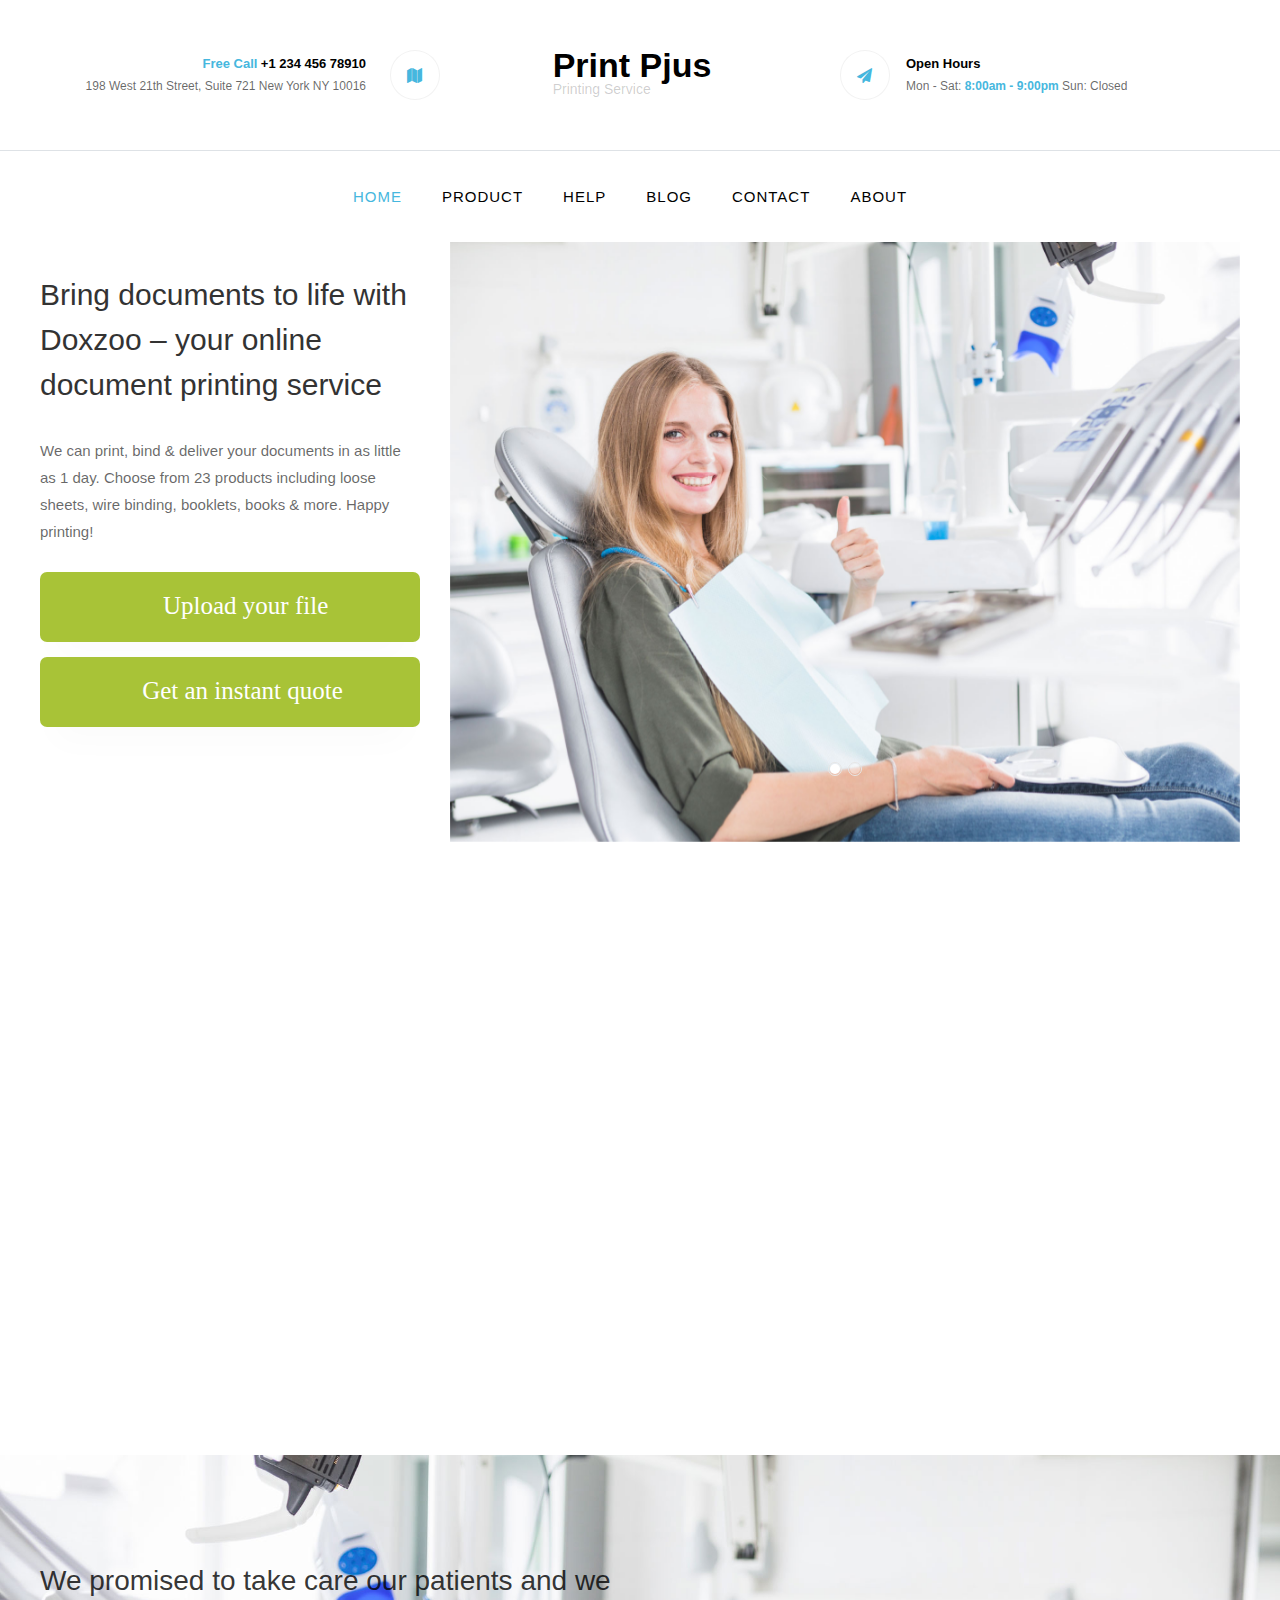
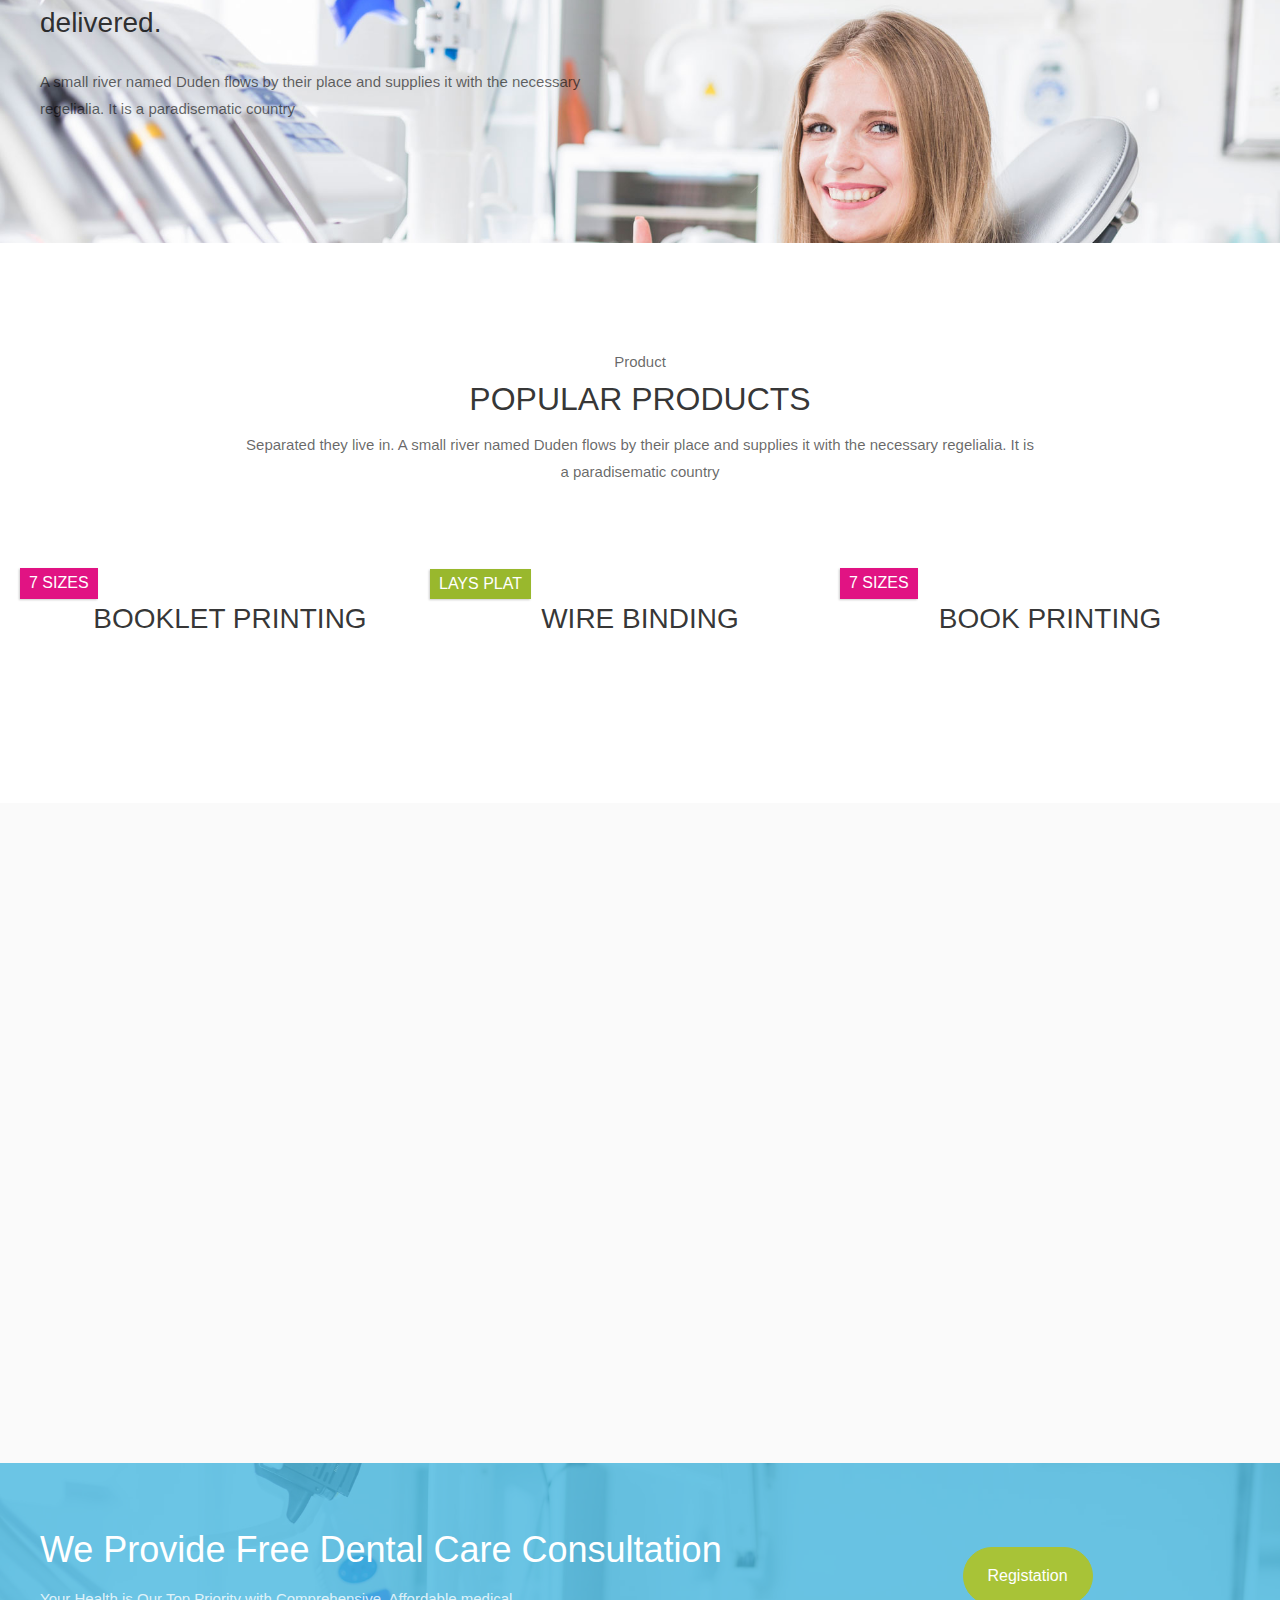
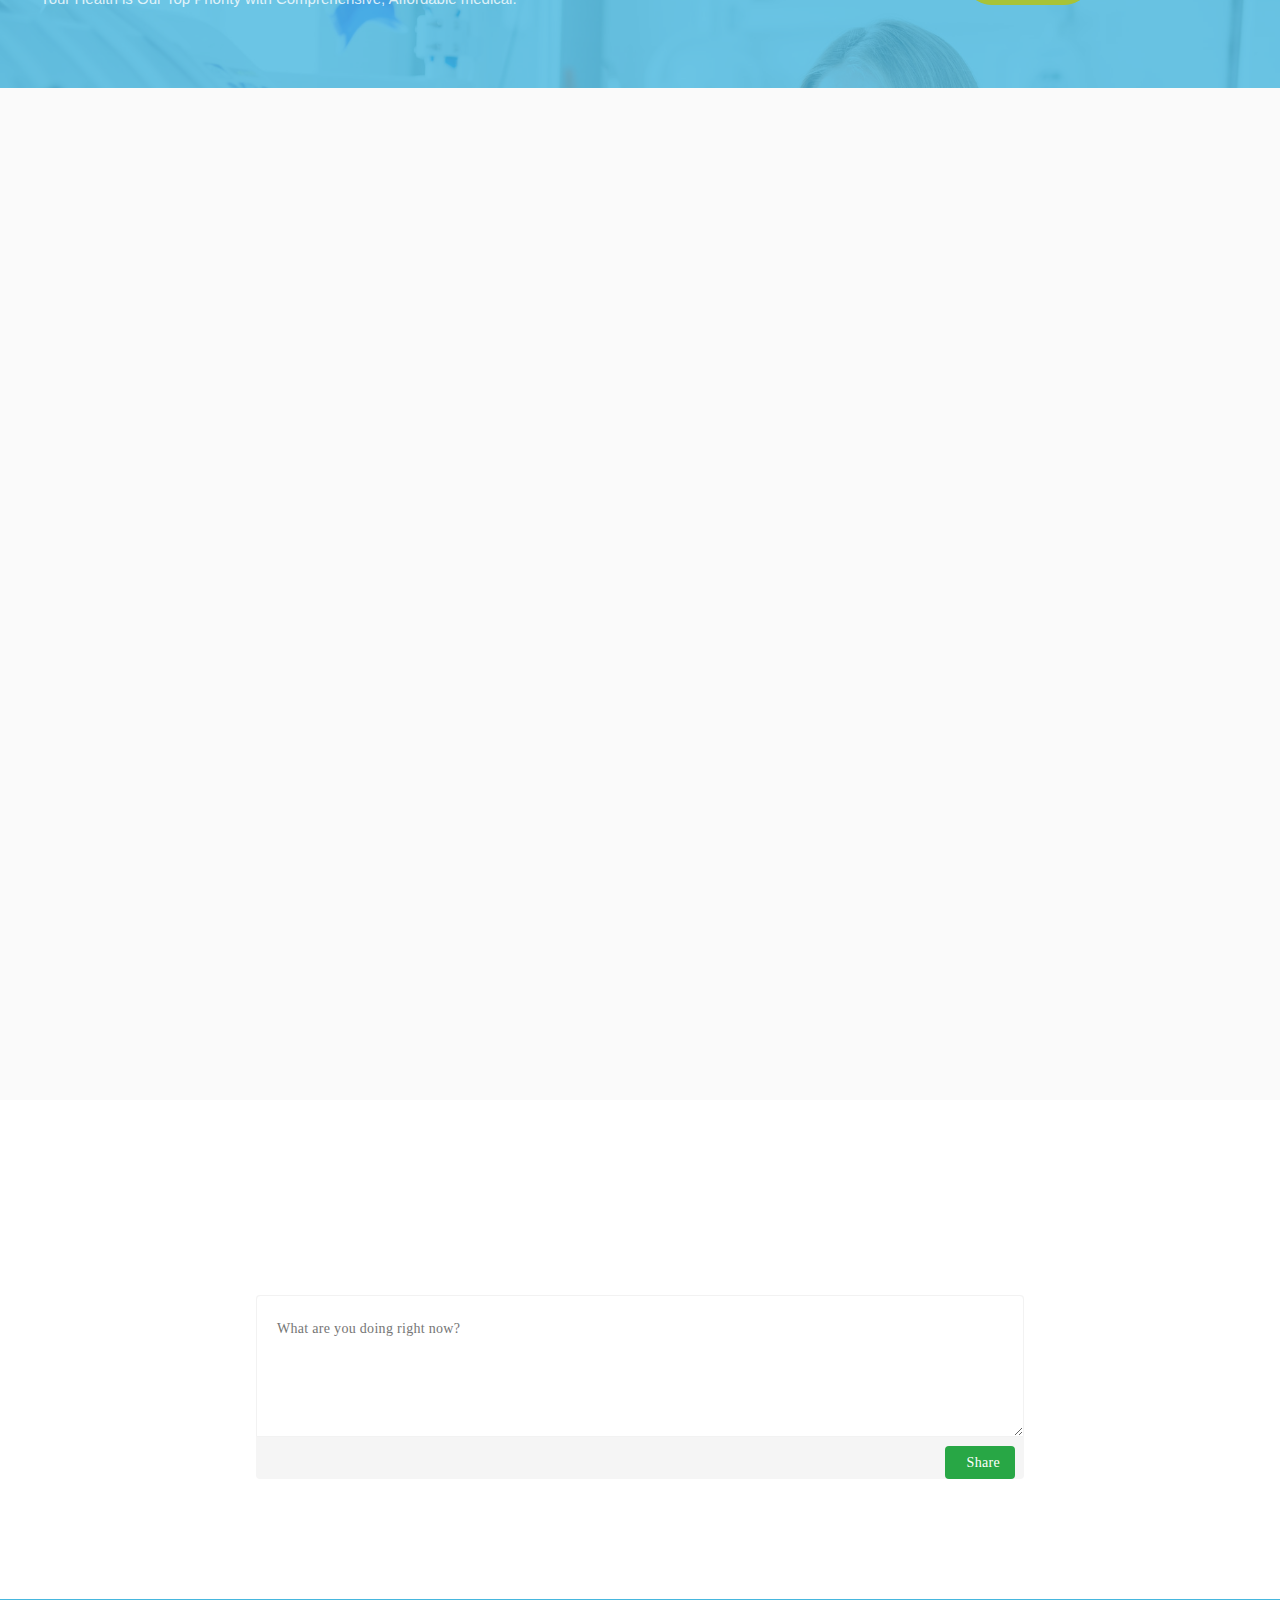
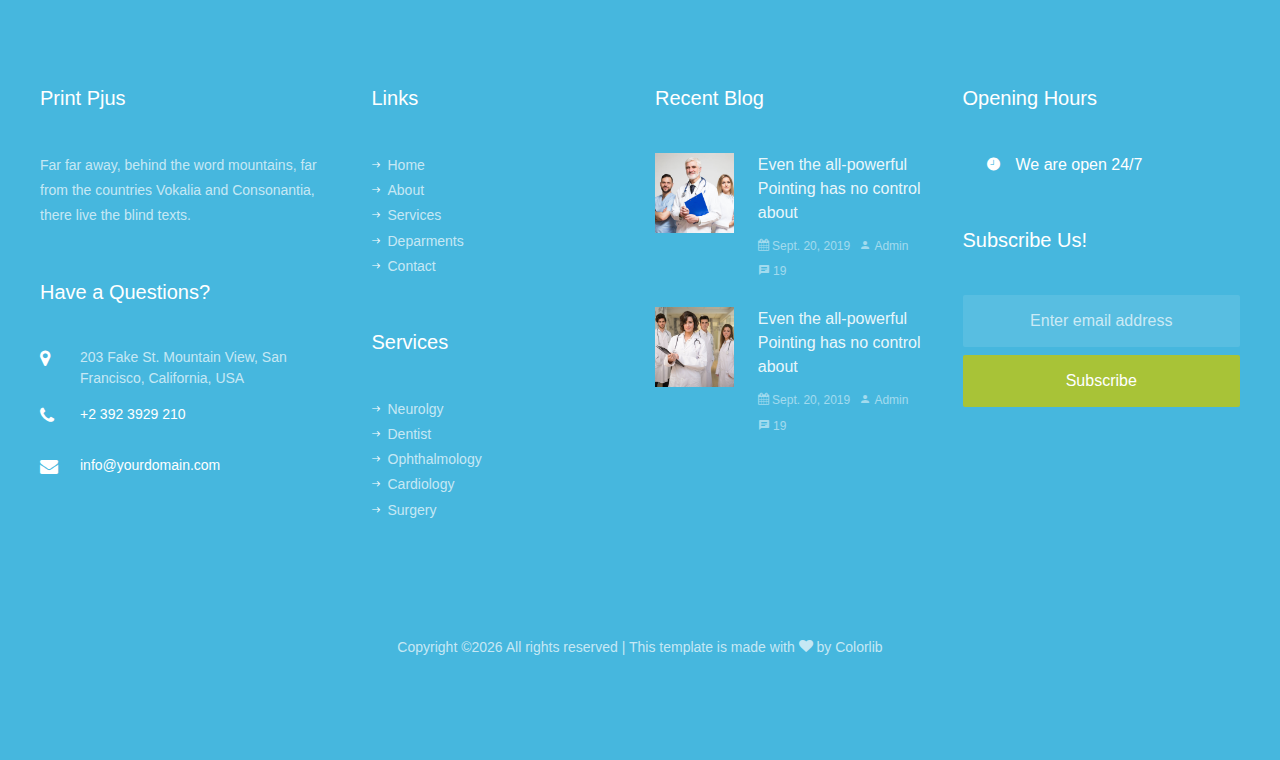
==== index.html @ 710c5b76 "Add files via upload" ====
<!DOCTYPE html>
<html lang="en">
  <head>
    <title>Denstista - Free Bootstrap 4 Template by Colorlib</title>
    <meta charset="utf-8">
    <meta name="viewport" content="width=device-width, initial-scale=1, shrink-to-fit=no">
    
    <link href="https://fonts.googleapis.com/css?family=Poppins:300,400,500,600,700" rel="stylesheet">

    <link rel="stylesheet" href="css/open-iconic-bootstrap.min.css">
    <link rel="stylesheet" href="css/animate.css">
    
    <link rel="stylesheet" href="css/owl.carousel.min.css">
    <link rel="stylesheet" href="css/owl.theme.default.min.css">
    <link rel="stylesheet" href="css/magnific-popup.css">

    <link rel="stylesheet" href="css/aos.css">

    <link rel="stylesheet" href="css/ionicons.min.css">

    <link rel="stylesheet" href="css/bootstrap-datepicker.css">
    <link rel="stylesheet" href="css/jquery.timepicker.css">

    
    <link rel="stylesheet" href="css/flaticon.css">
    <link rel="stylesheet" href="css/icomoon.css">
    <link rel="stylesheet" href="css/style.css">

    <!-- Style Added ---------------------------------------------------------------------------------- -->
    <link rel="stylesheet" href="css/btn-style.css">
    <link rel="stylesheet" href="css/comment-style.css">
    <link rel="stylesheet" href="css/comment-box.css">
    <link href="https://maxcdn.bootstrapcdn.com/font-awesome/4.6.3/css/font-awesome.min.css" rel="stylesheet" integrity="sha384-T8Gy5hrqNKT+hzMclPo118YTQO6cYprQmhrYwIiQ/3axmI1hQomh7Ud2hPOy8SP1" crossorigin="anonymous">


  
    <!-- -------------------------------------------------------------------------------------------- -->

  </head>
  <body>
    <div class="py-md-5 py-4 border-bottom">
    	<div class="container">
    		<div class="row no-gutters d-flex align-items-start align-items-center px-3 px-md-0">
    			<div class="col-md-4 order-md-2 mb-2 mb-md-0 align-items-center text-center">
		    		<a class="navbar-brand" href="index.html">Print Pjus<span>Printing Service</span></a>
	    		</div>
	    		<div class="col-md-4 order-md-1 d-flex topper mb-md-0 mb-2 align-items-center text-md-right">
	    			<div class="icon d-flex justify-content-center align-items-center order-md-last">
	    				<span class="icon-map"></span>
	    			</div>
	    			<div class="pr-md-4 pl-md-0 pl-3 text">
					    <p class="con"><span>Free Call</span> <span>+1 234 456 78910</span></p>
					    <p class="con">198 West 21th Street, Suite 721 New York NY 10016</p>
				    </div>
			    </div>
			    <div class="col-md-4 order-md-3 d-flex topper mb-md-0 align-items-center">
			    	<div class="icon d-flex justify-content-center align-items-center"><span class="icon-paper-plane"></span></div>
			    	<div class="text pl-3 pl-md-3">
					    <p class="hr"><span>Open Hours</span></p>
					    <p class="time"><span>Mon - Sat:</span> <span>8:00am - 9:00pm</span> Sun: Closed</p>
				    </div>
			    </div>
		    </div>
		  </div>
    </div>
	  <nav class="navbar navbar-expand-lg navbar-dark bg-dark ftco-navbar-light" id="ftco-navbar">
	    <div class="container d-flex align-items-center">
				<button class="navbar-toggler" type="button" data-toggle="collapse" data-target="#ftco-nav" aria-controls="ftco-nav" aria-expanded="false" aria-label="Toggle navigation">
	        <span class="oi oi-menu"></span> Menu
	      </button>
	      <div class="collapse navbar-collapse" id="ftco-nav">
	        <ul class="navbar-nav m-auto">
	        	<li class="nav-item active"><a href="index.html" class="nav-link pl-0">Home</a></li>
	        	<li class="nav-item"><a href="product.html" class="nav-link">Product</a></li>
	        	<li class="nav-item"><a href="#" class="nav-link">Help</a></li>
            <li class="nav-item"><a href="blog.html" class="nav-link">Blog</a></li>
            <li class="nav-item"><a href="contact.html" class="nav-link">Contact</a></li>
            <li class="nav-item"><a href="about.html" class="nav-link">About</a></li>
	          
	        </ul>
	      </div>
	    </div>
	  </nav>
    <!-- END nav -->
    
    <div class="container">
        <div class="row">
          <div class="col-md-4">
            <h2 class="first-text">
                Bring documents to life with Doxzoo – your online document printing service
            </h2>
            <div class="description_">
                We can print, bind & deliver your documents in as little as 1 day. Choose from 23 products 
                including loose sheets, wire binding, booklets, books & more. Happy printing!
            </div>
            <br>
            <!-- <div class="btn btn-secondary  btn-lg d-block px-4 py-3"><i class="fa fa-upload"></i> &nbsp; &nbsp; Upload your file</div> -->
           
           
                <div class="box-style box-style--new" style="background:#a8c337">
                  <a href="">
                      <h3 class="box-style-title box-style-title--new" ><i class="fa fa-upload">&nbsp;&nbsp;&nbsp;&nbsp;</i> Upload your file</h3>
                  </a>
                </div>

                <div class="box-style box-style--new" style="background:#a8c337">
                    <a href="">
                        <h3 class="box-style-title box-style-title--new" ><i class="fa fa-calculator">&nbsp;&nbsp;&nbsp;&nbsp;</i>Get an instant quote</h3>
                    </a>
                  </div>


          </div>
          <div class="col-md-8">
              <section class="home-slider owl-carousel">
                  <div class="slider-item" style="background-image:url(images/bg_1.jpg);" data-stellar-background-ratio="0.5">
                    <div class="overlay"></div>
                    <div class="container">
                      <div class="row no-gutters slider-text align-items-center justify-content-end" data-scrollax-parent="true">
                      <div class="col-md-6 text ftco-animate">
                        <h1 class="mb-4">Helping Your <span>Stay Happy One</span></h1>
                        <h3 class="subheading">Everyday We Bring Hope and Smile to the Patient We Serve</h3>
                        <p><a href="#" class="btn btn-secondary px-4 py-3 mt-3">View our works</a></p>
                      </div>
                    </div>
                    </div>
                  </div>
            
                  <div class="slider-item" style="background-image:url(images/bg_2.jpg);">
                    <div class="overlay"></div>
                    <div class="container">
                      <div class="row no-gutters slider-text align-items-center justify-content-end" data-scrollax-parent="true">
                      <div class="col-md-6 text ftco-animate">
                        <h1 class="mb-4">Smile Makes <br>A Lasting Impression</h1>
                        <h3 class="subheading">Your Health is Our Top Priority with Comprehensive, Affordable medical.</h3>
                        <p><a href="#" class="btn btn-secondary px-4 py-3 mt-3">View our works</a></p>
                      </div>
                    </div>
                    </div>
                  </div>
                </section>
          </div>
        </div>
    </div>

    
		
		
    <section class="ftco-section ftco-services">
    	<div class="container">
    		<div class="row justify-content-center mb-5 pb-2">
          <div class="col-md-8 text-center heading-section ftco-animate">
          	<span class="subheading">Services</span>
            <h2 class="mb-4">Our Services</h2>
            <p>Separated they live in. A small river named Duden flows by their place and supplies it with the necessary regelialia. It is a paradisematic country</p>
          </div>
        </div>
        <div class="row">
        	<div class="col-md-3 col-sm-6 d-flex services align-self-stretch p-4 ftco-animate">
              <div class="box-style" style="background: #00e800;">
                <a href="">
                    <img class="box-style-img" src="https://s3-eu-west-2.amazonaws.com/production-doxzoo/library_images/files/000/000/010/small/loose-sheets__restaurant-menu-4.jpg?1565768504" alt="">
                    <h3 class="box-style-title" >Loose Sheets & Posters</h3>
                </a>
              </div>
          </div>
          <div class="col-md-3 col-sm-6 d-flex services align-self-stretch p-4 ftco-animate">
        <div class="box-style" style="background: #00c5e8;">
          <a href="">
              <img class="box-style-img" src="https://s3-eu-west-2.amazonaws.com/production-doxzoo/library_images/files/000/000/008/small/comb-binding__NYC-travel-guide-3.jpg?1565768501" alt="">
              <h3 class="box-style-title" >Document Binding</h3>
          </a>
        </div>
    </div>
<div class="col-md-3 col-sm-6 d-flex services align-self-stretch p-4 ftco-animate">
  <div class="box-style" style="background: #e800dc;">
    <a href="">
        <img class="box-style-img" src="https://s3-eu-west-2.amazonaws.com/production-doxzoo/library_images/files/000/000/048/small/hardback-wire-spine-OPEN.jpg?1565768542" alt="">
        <h3 class="box-style-title" >Book Printing</h3>
    </a>
  </div>
</div>
<div class="col-md-3 col-sm-6  d-flex services align-self-stretch p-4 ftco-animate">
  <div class="box-style" style="background: #e80032;">
    <a href="">
        <img class="box-style-img" src="https://s3-eu-west-2.amazonaws.com/production-doxzoo/library_images/files/000/000/026/small/paperback-book__exponential-3.jpg?1565768519" alt="">
        <h3 class="box-style-title" >Notebooks</h3>
    </a>
  </div>
</div>
        
        </div>
    	</div>
    </section>

    <section class="ftco-section intro" style="background-image: url(images/bg_3.jpg);" data-stellar-background-ratio="0.5">
    	<div class="container">
    		<div class="row">
    			<div class="col-md-6">
    				<h3 class="mb-4">We promised to take care our patients and we delivered.</h3>
    				<p>A small river named Duden flows by their place and supplies it with the necessary regelialia. It is a paradisematic country</p>
    			</div>
    		</div>
    	</div>
    </section>
		
		<section class="ftco-section">
			<div class="container">
				<div class="row justify-content-center">
          <div class="col-md-8 text-center ">
          	<span class="subheading">Product</span>
            <h2 class="mb-2">POPULAR PRODUCTS</h2>
            <p>Separated they live in. A small river named Duden flows by their place and supplies it with the necessary regelialia. It is a paradisematic country</p>
          </div>
        </div>	

      </div>
      <div class="box">
          <div class="container">
            <div class="row">

              	<div class="col-lg-4 col-md-4 col-sm-4 col-xs-12 popular-product">
                    <div class="box-part text-center ">
                    <a href="#">
                        <span class="label-Img">7 SIZES</span>
                        <img src="https://s3-eu-west-2.amazonaws.com/production-doxzoo/library_images/files/000/000/065/medium_short/booklet__art-of-deception-12.jpg?1565768559" alt="">
                        <h3 class="" style="padding-top: 20px;">BOOKLET PRINTING</h3>	
                      </a>
      
            
                    </div>
                </div>
                <div class="col-lg-4 col-md-4 col-sm-4 col-xs-12 popular-product">
                    <div class="box-part text-center">
                    <a href="#">
                        <span class="label-Img label-Img--new">LAYS PLAT</span>
                        <img src="https://s3-eu-west-2.amazonaws.com/production-doxzoo/library_images/files/000/000/001/medium_short/wire-binding__LDMN-12.jpg?1565768487" alt="">
                        <h3 class="" style="padding-top: 20px;">WIRE BINDING</h3>	
                      </a>
      
                    
                  
                    </div>
                </div>
                <div class="col-lg-4 col-md-4 col-sm-4 col-xs-12 popular-product">
                    <div class="box-part text-center">
                    <a href="#">
                        <span class="label-Img">7 SIZES</span>
                        <img src="https://s3-eu-west-2.amazonaws.com/production-doxzoo/library_images/files/000/000/104/medium_short/paperback-800px.jpg?1565768605" alt="">
                        <h3 class="" style="padding-top: 20px;">BOOK PRINTING</h3>
                      </a>
                    </div>
                </div>
            </div>
          </div>
        </div>
		</section>

    <section class="ftco-section testimony-section bg-light">
      <div class="container">
        <div class="row justify-content-center mb-5 pb-2">
          <div class="col-md-8 text-center heading-section ftco-animate">
          	<span class="subheading">Testimonials</span>
            <h2 class="mb-4">Our Patients Says About Us</h2>
          </div>
        </div>
        <div class="row ftco-animate justify-content-center">
          <div class="col-md-12">
            <div class="carousel-testimony owl-carousel">
              <div class="item">
                <div class="testimony-wrap d-flex">
                  <div class="user-img" style="background-image: url(images/person_1.jpg)">
                  </div>
                  <div class="text pl-4 bg-light">
                  	<span class="quote d-flex align-items-center justify-content-center">
                      <i class="icon-quote-left"></i>
                    </span>
                    <p>Far far away, behind the word mountains, far from the countries Vokalia and Consonantia, there live the blind texts.</p>
                    <p class="name">Racky Henderson</p>
                    <span class="position">Farmer</span>
                  </div>
                </div>
              </div>
              <div class="item">
                <div class="testimony-wrap d-flex">
                  <div class="user-img" style="background-image: url(images/person_2.jpg)">
                  </div>
                  <div class="text pl-4 bg-light">
                  	<span class="quote d-flex align-items-center justify-content-center">
                      <i class="icon-quote-left"></i>
                    </span>
                    <p>Far far away, behind the word mountains, far from the countries Vokalia and Consonantia, there live the blind texts.</p>
                    <p class="name">Henry Dee</p>
                    <span class="position">Businessman</span>
                  </div>
                </div>
              </div>
              <div class="item">
                <div class="testimony-wrap d-flex">
                  <div class="user-img" style="background-image: url(images/person_3.jpg)">
                  </div>
                  <div class="text pl-4 bg-light">
                  	<span class="quote d-flex align-items-center justify-content-center">
                      <i class="icon-quote-left"></i>
                    </span>
                    <p>Far far away, behind the word mountains, far from the countries Vokalia and Consonantia, there live the blind texts.</p>
                    <p class="name">Mark Huff</p>
                    <span class="position">Students</span>
                  </div>
                </div>
              </div>
              <div class="item">
                <div class="testimony-wrap d-flex">
                  <div class="user-img" style="background-image: url(images/person_4.jpg)">
                  </div>
                  <div class="text pl-4 bg-light">
                  	<span class="quote d-flex align-items-center justify-content-center">
                      <i class="icon-quote-left"></i>
                    </span>
                    <p>Far far away, behind the word mountains, far from the countries Vokalia and Consonantia, there live the blind texts.</p>
                    <p class="name">Rodel Golez</p>
                    <span class="position">Striper</span>
                  </div>
                </div>
              </div>
              <div class="item">
                <div class="testimony-wrap d-flex">
                  <div class="user-img" style="background-image: url(images/person_1.jpg)">
                  </div>
                  <div class="text pl-4 bg-light">
                  	<span class="quote d-flex align-items-center justify-content-center">
                      <i class="icon-quote-left"></i>
                    </span>
                    <p>Far far away, behind the word mountains, far from the countries Vokalia and Consonantia, there live the blind texts.</p>
                    <p class="name">Ken Bosh</p>
                    <span class="position">Manager</span>
                  </div>
                </div>
              </div>
            </div>
          </div>
        </div>
      </div>
    </section>

    <section class="ftco-intro" style="background-image: url(images/bg_3.jpg);" data-stellar-background-ratio="0.5">
			<div class="overlay"></div>
			<div class="container">
				<div class="row">
					<div class="col-md-9">
						<h2>We Provide Free Dental Care Consultation</h2>
						<p class="mb-0">Your Health is Our Top Priority with Comprehensive, Affordable medical.</p>
						<p></p>
					</div>
					<div class="col-md-3 d-flex align-items-center">
						<p class="mb-0"><a href="#" class="btn btn-secondary px-4 py-3">Registation</a></p>
					</div>
				</div>
			</div>
		</section>

   

		<section class="ftco-section bg-light">
			<div class="container">
				<div class="row justify-content-center mb-5 pb-2">
          <div class="col-md-8 text-center heading-section ftco-animate">
          	<span class="subheading">Blog</span>
            <h2 class="mb-4">Recent Blog</h2>
            <p>Separated they live in. A small river named Duden flows by their place and supplies it with the necessary regelialia. It is a paradisematic country</p>
          </div>
        </div>
				<div class="row">
          <div class="col-md-4 ftco-animate">
            <div class="blog-entry">
              <a href="blog-single.html" class="block-20 d-flex align-items-end justify-content-end" style="background-image: url('images/image_1.jpg');">
								<div class="meta-date text-center p-2">
                  <span class="day">18</span>
                  <span class="mos">September</span>
                  <span class="yr">2019</span>
                </div>
              </a>
              <div class="text bg-white p-4">
                <h3 class="heading"><a href="#">Scary Thing That You Don’t Get Enough Sleep</a></h3>
                <p>Far far away, behind the word mountains, far from the countries Vokalia and Consonantia, there live the blind texts.</p>
                <div class="d-flex align-items-center mt-4">
	                <p class="mb-0"><a href="#" class="btn btn-primary">Read More <span class="ion-ios-arrow-round-forward"></span></a></p>
	                <p class="ml-auto mb-0">
	                	<a href="#" class="mr-2">Admin</a>
	                	<a href="#" class="meta-chat"><span class="icon-chat"></span> 3</a>
	                </p>
                </div>
              </div>
            </div>
          </div>
          <div class="col-md-4 ftco-animate">
            <div class="blog-entry">
              <a href="blog-single.html" class="block-20 d-flex align-items-end justify-content-end" style="background-image: url('images/image_2.jpg');">
								<div class="meta-date text-center p-2">
                  <span class="day">18</span>
                  <span class="mos">September</span>
                  <span class="yr">2019</span>
                </div>
              </a>
              <div class="text bg-white p-4">
                <h3 class="heading"><a href="#">Scary Thing That You Don’t Get Enough Sleep</a></h3>
                <p>Far far away, behind the word mountains, far from the countries Vokalia and Consonantia, there live the blind texts.</p>
                <div class="d-flex align-items-center mt-4">
	                <p class="mb-0"><a href="#" class="btn btn-primary">Read More <span class="ion-ios-arrow-round-forward"></span></a></p>
	                <p class="ml-auto mb-0">
	                	<a href="#" class="mr-2">Admin</a>
	                	<a href="#" class="meta-chat"><span class="icon-chat"></span> 3</a>
	                </p>
                </div>
              </div>
            </div>
          </div>
          <div class="col-md-4 ftco-animate">
            <div class="blog-entry">
              <a href="blog-single.html" class="block-20 d-flex align-items-end justify-content-end" style="background-image: url('images/image_3.jpg');">
								<div class="meta-date text-center p-2">
                  <span class="day">18</span>
                  <span class="mos">September</span>
                  <span class="yr">2019</span>
                </div>
              </a>
              <div class="text bg-white p-4">
                <h3 class="heading"><a href="#">Scary Thing That You Don’t Get Enough Sleep</a></h3>
                <p>Far far away, behind the word mountains, far from the countries Vokalia and Consonantia, there live the blind texts.</p>
                <div class="d-flex align-items-center mt-4">
	                <p class="mb-0"><a href="#" class="btn btn-primary">Read More <span class="ion-ios-arrow-round-forward"></span></a></p>
	                <p class="ml-auto mb-0">
	                	<a href="#" class="mr-2">Admin</a>
	                	<a href="#" class="meta-chat"><span class="icon-chat"></span> 3</a>
	                </p>
                </div>
              </div>
            </div>
          </div>
        </div>
			</div>
    </section>
    
    <section class="ftco-section">
      <div class="container">
        <div class="row">
          <!-- Contenedor Principal -->
          
           
          <div class="comments-container">
              <div class="widget-area no-padding blank">
                  <div class="status-upload">
                    <form>
                      <textarea placeholder="What are you doing right now?" ></textarea>
                      <button type="submit" class="btn btn-success green"><i class="fa fa-share"></i> Share</button>
                    </form>
                  </div><!-- Status Upload  -->
                  </div><!-- Widget Area -->
          </div>
    
        </div>
        </div>
      </div>
    </section>

		
    <footer class="ftco-footer ftco-bg-dark ftco-section">
      <div class="container">
        <div class="row mb-5">
          <div class="col-md">
            <div class="ftco-footer-widget mb-5">
              <h2 class="ftco-heading-2 logo">Print Pjus</h2>
              <p>Far far away, behind the word mountains, far from the countries Vokalia and Consonantia, there live the blind texts.</p>
            </div>
            <div class="ftco-footer-widget mb-5">
            	<h2 class="ftco-heading-2">Have a Questions?</h2>
            	<div class="block-23 mb-3">
	              <ul>
	                <li><span class="icon icon-map-marker"></span><span class="text">203 Fake St. Mountain View, San Francisco, California, USA</span></li>
	                <li><a href="#"><span class="icon icon-phone"></span><span class="text">+2 392 3929 210</span></a></li>
	                <li><a href="#"><span class="icon icon-envelope"></span><span class="text">info@yourdomain.com</span></a></li>
	              </ul>
	            </div>

	            <ul class="ftco-footer-social list-unstyled float-md-left float-lft mt-3">
                <li class="ftco-animate"><a href="#"><span class="icon-twitter"></span></a></li>
                <li class="ftco-animate"><a href="#"><span class="icon-facebook"></span></a></li>
                <li class="ftco-animate"><a href="#"><span class="icon-instagram"></span></a></li>
              </ul>
            </div>
          </div>
          <div class="col-md">
            <div class="ftco-footer-widget mb-5 ml-md-4">
              <h2 class="ftco-heading-2">Links</h2>
              <ul class="list-unstyled">
                <li><a href="#"><span class="ion-ios-arrow-round-forward mr-2"></span>Home</a></li>
                <li><a href="#"><span class="ion-ios-arrow-round-forward mr-2"></span>About</a></li>
                <li><a href="#"><span class="ion-ios-arrow-round-forward mr-2"></span>Services</a></li>
                <li><a href="#"><span class="ion-ios-arrow-round-forward mr-2"></span>Deparments</a></li>
                <li><a href="#"><span class="ion-ios-arrow-round-forward mr-2"></span>Contact</a></li>
              </ul>
            </div>
            <div class="ftco-footer-widget mb-5 ml-md-4">
              <h2 class="ftco-heading-2">Services</h2>
              <ul class="list-unstyled">
                <li><a href="#"><span class="ion-ios-arrow-round-forward mr-2"></span>Neurolgy</a></li>
                <li><a href="#"><span class="ion-ios-arrow-round-forward mr-2"></span>Dentist</a></li>
                <li><a href="#"><span class="ion-ios-arrow-round-forward mr-2"></span>Ophthalmology</a></li>
                <li><a href="#"><span class="ion-ios-arrow-round-forward mr-2"></span>Cardiology</a></li>
                <li><a href="#"><span class="ion-ios-arrow-round-forward mr-2"></span>Surgery</a></li>
              </ul>
            </div>
          </div>
          <div class="col-md">
            <div class="ftco-footer-widget mb-5">
              <h2 class="ftco-heading-2">Recent Blog</h2>
              <div class="block-21 mb-4 d-flex">
                <a class="blog-img mr-4" style="background-image: url(images/image_1.jpg);"></a>
                <div class="text">
                  <h3 class="heading"><a href="#">Even the all-powerful Pointing has no control about</a></h3>
                  <div class="meta">
                    <div><a href="#"><span class="icon-calendar"></span> Sept. 20, 2019</a></div>
                    <div><a href="#"><span class="icon-person"></span> Admin</a></div>
                    <div><a href="#"><span class="icon-chat"></span> 19</a></div>
                  </div>
                </div>
              </div>
              <div class="block-21 mb-5 d-flex">
                <a class="blog-img mr-4" style="background-image: url(images/image_2.jpg);"></a>
                <div class="text">
                  <h3 class="heading"><a href="#">Even the all-powerful Pointing has no control about</a></h3>
                  <div class="meta">
                    <div><a href="#"><span class="icon-calendar"></span> Sept. 20, 2019</a></div>
                    <div><a href="#"><span class="icon-person"></span> Admin</a></div>
                    <div><a href="#"><span class="icon-chat"></span> 19</a></div>
                  </div>
                </div>
              </div>
            </div>
          </div>
          <div class="col-md">
          	<div class="ftco-footer-widget mb-5">
            	<h2 class="ftco-heading-2">Opening Hours</h2>
            	<h3 class="open-hours pl-4"><span class="ion-ios-time mr-3"></span>We are open 24/7</h3>
            </div>
            <div class="ftco-footer-widget mb-5">
            	<h2 class="ftco-heading-2">Subscribe Us!</h2>
              <form action="#" class="subscribe-form">
                <div class="form-group">
                  <input type="text" class="form-control mb-2 text-center" placeholder="Enter email address">
                  <input type="submit" value="Subscribe" class="form-control submit px-3">
                </div>
              </form>
            </div>
          </div>
        </div>
        <div class="row">
          <div class="col-md-12 text-center">

            <p><!-- Link back to Colorlib can't be removed. Template is licensed under CC BY 3.0. -->
  Copyright &copy;<script>document.write(new Date().getFullYear());</script> All rights reserved | This template is made with <i class="icon-heart" aria-hidden="true"></i> by <a href="https://colorlib.com" target="_blank">Colorlib</a>
  <!-- Link back to Colorlib can't be removed. Template is licensed under CC BY 3.0. --></p>
          </div>
        </div>
      </div>
    </footer>
    
  

  <!-- loader -->
  <div id="ftco-loader" class="show fullscreen"><svg class="circular" width="48px" height="48px"><circle class="path-bg" cx="24" cy="24" r="22" fill="none" stroke-width="4" stroke="#eeeeee"/><circle class="path" cx="24" cy="24" r="22" fill="none" stroke-width="4" stroke-miterlimit="10" stroke="#F96D00"/></svg></div>


  <script src="js/jquery.min.js"></script>
  <script src="js/jquery-migrate-3.0.1.min.js"></script>
  <script src="js/popper.min.js"></script>
  <script src="js/bootstrap.min.js"></script>
  <script src="js/jquery.easing.1.3.js"></script>
  <script src="js/jquery.waypoints.min.js"></script>
  <script src="js/jquery.stellar.min.js"></script>
  <script src="js/owl.carousel.min.js"></script>
  <script src="js/jquery.magnific-popup.min.js"></script>
  <script src="js/aos.js"></script>
  <script src="js/jquery.animateNumber.min.js"></script>
  <script src="js/bootstrap-datepicker.js"></script>
  <script src="js/jquery.timepicker.min.js"></script>
  <script src="js/scrollax.min.js"></script>
  <script src="https://maps.googleapis.com/maps/api/js?key=AIzaSyBVWaKrjvy3MaE7SQ74_uJiULgl1JY0H2s&sensor=false"></script>
  <script src="js/google-map.js"></script>
  <script src="js/main.js"></script>

  <script>
    $(document).ready(function(){  
    $("[data-toggle=tooltip]").tooltip();
    });
  </script>
    
  </body>
</html>
---- css/flaticon.css ----
/*
  	Flaticon icon font: Flaticon
  	Creation date: 06/10/2018 08:32
  	*/


@font-face {
  font-family: "Flaticon";
  src: url("../fonts/flaticon/font/Flaticon.eot");
  src: url("../fonts/flaticon/font/Flaticon.eot?#iefix") format("embedded-opentype"),
       url("../fonts/flaticon/font/Flaticon.woff") format("woff"),
       url("../fonts/flaticon/font/Flaticon.ttf") format("truetype"),
       url("../fonts/flaticon/font/Flaticon.svg#Flaticon") format("svg");
  font-weight: normal;
  font-style: normal;
}

@media screen and (-webkit-min-device-pixel-ratio:0) {
  @font-face {
    font-family: "Flaticon";
    src: url("../fonts/flaticon/font/Flaticon.svg#Flaticon") format("svg");
  }
}

[class^="flaticon-"]:before, [class*=" flaticon-"]:before,
[class^="flaticon-"]:after, [class*=" flaticon-"]:after {   
  font-family: Flaticon;
  font-style: normal;
  font-weight: normal;
  font-variant: normal;
  text-transform: none;
  line-height: 1;

  /* Better Font Rendering =========== */
  -webkit-font-smoothing: antialiased;
  -moz-osx-font-smoothing: grayscale;
}

.flaticon-drilling:before { content: "\f100"; }
.flaticon-tooth:before { content: "\f101"; }
.flaticon-tooth-1:before { content: "\f102"; }
.flaticon-dentist-chair:before { content: "\f103"; }
.flaticon-tooth-with-braces:before { content: "\f104"; }
.flaticon-decayed-tooth:before { content: "\f105"; }
.flaticon-shiny-tooth:before { content: "\f106"; }
.flaticon-dental-floss:before { content: "\f107"; }
---- css/icomoon.css ----
@font-face {
  font-family: 'icomoon';
  src:  url('../fonts/icomoon/icomoon.eot?6tt51o');
  src:  url('../fonts/icomoon/icomoon.eot?6tt51o#iefix') format('embedded-opentype'),
    url('../fonts/icomoon/icomoon.ttf?6tt51o') format('truetype'),
    url('../fonts/icomoon/icomoon.woff?6tt51o') format('woff'),
    url('../fonts/icomoon/icomoon.svg?6tt51o#icomoon') format('svg');
  font-weight: normal;
  font-style: normal;
}

[class^="icon-"], [class*=" icon-"] {
  /* use !important to prevent issues with browser extensions that change fonts */
  font-family: 'icomoon' !important;
  speak: none;
  font-style: normal;
  font-weight: normal;
  font-variant: normal;
  text-transform: none;
  line-height: 1;

  /* Better Font Rendering =========== */
  -webkit-font-smoothing: antialiased;
  -moz-osx-font-smoothing: grayscale;
}

.icon-asterisk:before {
  content: "\f069";
}
.icon-plus:before {
  content: "\f067";
}
.icon-question:before {
  content: "\f128";
}
.icon-minus:before {
  content: "\f068";
}
.icon-glass:before {
  content: "\f000";
}
.icon-music:before {
  content: "\f001";
}
.icon-search:before {
  content: "\f002";
}
.icon-envelope-o:before {
  content: "\f003";
}
.icon-heart:before {
  content: "\f004";
}
.icon-star:before {
  content: "\f005";
}
.icon-star-o:before {
  content: "\f006";
}
.icon-user:before {
  content: "\f007";
}
.icon-film:before {
  content: "\f008";
}
.icon-th-large:before {
  content: "\f009";
}
.icon-th:before {
  content: "\f00a";
}
.icon-th-list:before {
  content: "\f00b";
}
.icon-check:before {
  content: "\f00c";
}
.icon-close:before {
  content: "\f00d";
}
.icon-remove:before {
  content: "\f00d";
}
.icon-times:before {
  content: "\f00d";
}
.icon-search-plus:before {
  content: "\f00e";
}
.icon-search-minus:before {
  content: "\f010";
}
.icon-power-off:before {
  content: "\f011";
}
.icon-signal:before {
  content: "\f012";
}
.icon-cog:before {
  content: "\f013";
}
.icon-gear:before {
  content: "\f013";
}
.icon-trash-o:before {
  content: "\f014";
}
.icon-home:before {
  content: "\f015";
}
.icon-file-o:before {
  content: "\f016";
}
.icon-clock-o:before {
  content: "\f017";
}
.icon-road:before {
  content: "\f018";
}
.icon-download:before {
  content: "\f019";
}
.icon-arrow-circle-o-down:before {
  content: "\f01a";
}
.icon-arrow-circle-o-up:before {
  content: "\f01b";
}
.icon-inbox:before {
  content: "\f01c";
}
.icon-play-circle-o:before {
  content: "\f01d";
}
.icon-repeat:before {
  content: "\f01e";
}
.icon-rotate-right:before {
  content: "\f01e";
}
.icon-refresh:before {
  content: "\f021";
}
.icon-list-alt:before {
  content: "\f022";
}
.icon-lock:before {
  content: "\f023";
}
.icon-flag:before {
  content: "\f024";
}
.icon-headphones:before {
  content: "\f025";
}
.icon-volume-off:before {
  content: "\f026";
}
.icon-volume-down:before {
  content: "\f027";
}
.icon-volume-up:before {
  content: "\f028";
}
.icon-qrcode:before {
  content: "\f029";
}
.icon-barcode:before {
  content: "\f02a";
}
.icon-tag:before {
  content: "\f02b";
}
.icon-tags:before {
  content: "\f02c";
}
.icon-book:before {
  content: "\f02d";
}
.icon-bookmark:before {
  content: "\f02e";
}
.icon-print:before {
  content: "\f02f";
}
.icon-camera:before {
  content: "\f030";
}
.icon-font:before {
  content: "\f031";
}
.icon-bold:before {
  content: "\f032";
}
.icon-italic:before {
  content: "\f033";
}
.icon-text-height:before {
  content: "\f034";
}
.icon-text-width:before {
  content: "\f035";
}
.icon-align-left:before {
  content: "\f036";
}
.icon-align-center:before {
  content: "\f037";
}
.icon-align-right:before {
  content: "\f038";
}
.icon-align-justify:before {
  content: "\f039";
}
.icon-list:before {
  content: "\f03a";
}
.icon-dedent:before {
  content: "\f03b";
}
.icon-outdent:before {
  content: "\f03b";
}
.icon-indent:before {
  content: "\f03c";
}
.icon-video-camera:before {
  content: "\f03d";
}
.icon-image:before {
  content: "\f03e";
}
.icon-photo:before {
  content: "\f03e";
}
.icon-picture-o:before {
  content: "\f03e";
}
.icon-pencil:before {
  content: "\f040";
}
.icon-map-marker:before {
  content: "\f041";
}
.icon-adjust:before {
  content: "\f042";
}
.icon-tint:before {
  content: "\f043";
}
.icon-edit:before {
  content: "\f044";
}
.icon-pencil-square-o:before {
  content: "\f044";
}
.icon-share-square-o:before {
  content: "\f045";
}
.icon-check-square-o:before {
  content: "\f046";
}
.icon-arrows:before {
  content: "\f047";
}
.icon-step-backward:before {
  content: "\f048";
}
.icon-fast-backward:before {
  content: "\f049";
}
.icon-backward:before {
  content: "\f04a";
}
.icon-play:before {
  content: "\f04b";
}
.icon-pause:before {
  content: "\f04c";
}
.icon-stop:before {
  content: "\f04d";
}
.icon-forward:before {
  content: "\f04e";
}
.icon-fast-forward:before {
  content: "\f050";
}
.icon-step-forward:before {
  content: "\f051";
}
.icon-eject:before {
  content: "\f052";
}
.icon-chevron-left:before {
  content: "\f053";
}
.icon-chevron-right:before {
  content: "\f054";
}
.icon-plus-circle:before {
  content: "\f055";
}
.icon-minus-circle:before {
  content: "\f056";
}
.icon-times-circle:before {
  content: "\f057";
}
.icon-check-circle:before {
  content: "\f058";
}
.icon-question-circle:before {
  content: "\f059";
}
.icon-info-circle:before {
  content: "\f05a";
}
.icon-crosshairs:before {
  content: "\f05b";
}
.icon-times-circle-o:before {
  content: "\f05c";
}
.icon-check-circle-o:before {
  content: "\f05d";
}
.icon-ban:before {
  content: "\f05e";
}
.icon-arrow-left:before {
  content: "\f060";
}
.icon-arrow-right:before {
  content: "\f061";
}
.icon-arrow-up:before {
  content: "\f062";
}
.icon-arrow-down:before {
  content: "\f063";
}
.icon-mail-forward:before {
  content: "\f064";
}
.icon-share:before {
  content: "\f064";
}
.icon-expand:before {
  content: "\f065";
}
.icon-compress:before {
  content: "\f066";
}
.icon-exclamation-circle:before {
  content: "\f06a";
}
.icon-gift:before {
  content: "\f06b";
}
.icon-leaf:before {
  content: "\f06c";
}
.icon-fire:before {
  content: "\f06d";
}
.icon-eye:before {
  content: "\f06e";
}
.icon-eye-slash:before {
  content: "\f070";
}
.icon-exclamation-triangle:before {
  content: "\f071";
}
.icon-warning:before {
  content: "\f071";
}
.icon-plane:before {
  content: "\f072";
}
.icon-calendar:before {
  content: "\f073";
}
.icon-random:before {
  content: "\f074";
}
.icon-comment:before {
  content: "\f075";
}
.icon-magnet:before {
  content: "\f076";
}
.icon-chevron-up:before {
  content: "\f077";
}
.icon-chevron-down:before {
  content: "\f078";
}
.icon-retweet:before {
  content: "\f079";
}
.icon-shopping-cart:before {
  content: "\f07a";
}
.icon-folder:before {
  content: "\f07b";
}
.icon-folder-open:before {
  content: "\f07c";
}
.icon-arrows-v:before {
  content: "\f07d";
}
.icon-arrows-h:before {
  content: "\f07e";
}
.icon-bar-chart:before {
  content: "\f080";
}
.icon-bar-chart-o:before {
  content: "\f080";
}
.icon-twitter-square:before {
  content: "\f081";
}
.icon-facebook-square:before {
  content: "\f082";
}
.icon-camera-retro:before {
  content: "\f083";
}
.icon-key:before {
  content: "\f084";
}
.icon-cogs:before {
  content: "\f085";
}
.icon-gears:before {
  content: "\f085";
}
.icon-comments:before {
  content: "\f086";
}
.icon-thumbs-o-up:before {
  content: "\f087";
}
.icon-thumbs-o-down:before {
  content: "\f088";
}
.icon-star-half:before {
  content: "\f089";
}
.icon-heart-o:before {
  content: "\f08a";
}
.icon-sign-out:before {
  content: "\f08b";
}
.icon-linkedin-square:before {
  content: "\f08c";
}
.icon-thumb-tack:before {
  content: "\f08d";
}
.icon-external-link:before {
  content: "\f08e";
}
.icon-sign-in:before {
  content: "\f090";
}
.icon-trophy:before {
  content: "\f091";
}
.icon-github-square:before {
  content: "\f092";
}
.icon-upload:before {
  content: "\f093";
}
.icon-lemon-o:before {
  content: "\f094";
}
.icon-phone:before {
  content: "\f095";
}
.icon-square-o:before {
  content: "\f096";
}
.icon-bookmark-o:before {
  content: "\f097";
}
.icon-phone-square:before {
  content: "\f098";
}
.icon-twitter:before {
  content: "\f099";
}
.icon-facebook:before {
  content: "\f09a";
}
.icon-facebook-f:before {
  content: "\f09a";
}
.icon-github:before {
  content: "\f09b";
}
.icon-unlock:before {
  content: "\f09c";
}
.icon-credit-card:before {
  content: "\f09d";
}
.icon-feed:before {
  content: "\f09e";
}
.icon-rss:before {
  content: "\f09e";
}
.icon-hdd-o:before {
  content: "\f0a0";
}
.icon-bullhorn:before {
  content: "\f0a1";
}
.icon-bell-o:before {
  content: "\f0a2";
}
.icon-certificate:before {
  content: "\f0a3";
}
.icon-hand-o-right:before {
  content: "\f0a4";
}
.icon-hand-o-left:before {
  content: "\f0a5";
}
.icon-hand-o-up:before {
  content: "\f0a6";
}
.icon-hand-o-down:before {
  content: "\f0a7";
}
.icon-arrow-circle-left:before {
  content: "\f0a8";
}
.icon-arrow-circle-right:before {
  content: "\f0a9";
}
.icon-arrow-circle-up:before {
  content: "\f0aa";
}
.icon-arrow-circle-down:before {
  content: "\f0ab";
}
.icon-globe:before {
  content: "\f0ac";
}
.icon-wrench:before {
  content: "\f0ad";
}
.icon-tasks:before {
  content: "\f0ae";
}
.icon-filter:before {
  content: "\f0b0";
}
.icon-briefcase:before {
  content: "\f0b1";
}
.icon-arrows-alt:before {
  content: "\f0b2";
}
.icon-group:before {
  content: "\f0c0";
}
.icon-users:before {
  content: "\f0c0";
}
.icon-chain:before {
  content: "\f0c1";
}
.icon-link:before {
  content: "\f0c1";
}
.icon-cloud:before {
  content: "\f0c2";
}
.icon-flask:before {
  content: "\f0c3";
}
.icon-cut:before {
  content: "\f0c4";
}
.icon-scissors:before {
  content: "\f0c4";
}
.icon-copy:before {
  content: "\f0c5";
}
.icon-files-o:before {
  content: "\f0c5";
}
.icon-paperclip:before {
  content: "\f0c6";
}
.icon-floppy-o:before {
  content: "\f0c7";
}
.icon-save:before {
  content: "\f0c7";
}
.icon-square:before {
  content: "\f0c8";
}
.icon-bars:before {
  content: "\f0c9";
}
.icon-navicon:before {
  content: "\f0c9";
}
.icon-reorder:before {
  content: "\f0c9";
}
.icon-list-ul:before {
  content: "\f0ca";
}
.icon-list-ol:before {
  content: "\f0cb";
}
.icon-strikethrough:before {
  content: "\f0cc";
}
.icon-underline:before {
  content: "\f0cd";
}
.icon-table:before {
  content: "\f0ce";
}
.icon-magic:before {
  content: "\f0d0";
}
.icon-truck:before {
  content: "\f0d1";
}
.icon-pinterest:before {
  content: "\f0d2";
}
.icon-pinterest-square:before {
  content: "\f0d3";
}
.icon-google-plus-square:before {
  content: "\f0d4";
}
.icon-google-plus:before {
  content: "\f0d5";
}
.icon-money:before {
  content: "\f0d6";
}
.icon-caret-down:before {
  content: "\f0d7";
}
.icon-caret-up:before {
  content: "\f0d8";
}
.icon-caret-left:before {
  content: "\f0d9";
}
.icon-caret-right:before {
  content: "\f0da";
}
.icon-columns:before {
  content: "\f0db";
}
.icon-sort:before {
  content: "\f0dc";
}
.icon-unsorted:before {
  content: "\f0dc";
}
.icon-sort-desc:before {
  content: "\f0dd";
}
.icon-sort-down:before {
  content: "\f0dd";
}
.icon-sort-asc:before {
  content: "\f0de";
}
.icon-sort-up:before {
  content: "\f0de";
}
.icon-envelope:before {
  content: "\f0e0";
}
.icon-linkedin:before {
  content: "\f0e1";
}
.icon-rotate-left:before {
  content: "\f0e2";
}
.icon-undo:before {
  content: "\f0e2";
}
.icon-gavel:before {
  content: "\f0e3";
}
.icon-legal:before {
  content: "\f0e3";
}
.icon-dashboard:before {
  content: "\f0e4";
}
.icon-tachometer:before {
  content: "\f0e4";
}
.icon-comment-o:before {
  content: "\f0e5";
}
.icon-comments-o:before {
  content: "\f0e6";
}
.icon-bolt:before {
  content: "\f0e7";
}
.icon-flash:before {
  content: "\f0e7";
}
.icon-sitemap:before {
  content: "\f0e8";
}
.icon-umbrella:before {
  content: "\f0e9";
}
.icon-clipboard:before {
  content: "\f0ea";
}
.icon-paste:before {
  content: "\f0ea";
}
.icon-lightbulb-o:before {
  content: "\f0eb";
}
.icon-exchange:before {
  content: "\f0ec";
}
.icon-cloud-download:before {
  content: "\f0ed";
}
.icon-cloud-upload:before {
  content: "\f0ee";
}
.icon-user-md:before {
  content: "\f0f0";
}
.icon-stethoscope:before {
  content: "\f0f1";
}
.icon-suitcase:before {
  content: "\f0f2";
}
.icon-bell:before {
  content: "\f0f3";
}
.icon-coffee:before {
  content: "\f0f4";
}
.icon-cutlery:before {
  content: "\f0f5";
}
.icon-file-text-o:before {
  content: "\f0f6";
}
.icon-building-o:before {
  content: "\f0f7";
}
.icon-hospital-o:before {
  content: "\f0f8";
}
.icon-ambulance:before {
  content: "\f0f9";
}
.icon-medkit:before {
  content: "\f0fa";
}
.icon-fighter-jet:before {
  content: "\f0fb";
}
.icon-beer:before {
  content: "\f0fc";
}
.icon-h-square:before {
  content: "\f0fd";
}
.icon-plus-square:before {
  content: "\f0fe";
}
.icon-angle-double-left:before {
  content: "\f100";
}
.icon-angle-double-right:before {
  content: "\f101";
}
.icon-angle-double-up:before {
  content: "\f102";
}
.icon-angle-double-down:before {
  content: "\f103";
}
.icon-angle-left:before {
  content: "\f104";
}
.icon-angle-right:before {
  content: "\f105";
}
.icon-angle-up:before {
  content: "\f106";
}
.icon-angle-down:before {
  content: "\f107";
}
.icon-desktop:before {
  content: "\f108";
}
.icon-laptop:before {
  content: "\f109";
}
.icon-tablet:before {
  content: "\f10a";
}
.icon-mobile:before {
  content: "\f10b";
}
.icon-mobile-phone:before {
  content: "\f10b";
}
.icon-circle-o:before {
  content: "\f10c";
}
.icon-quote-left:before {
  content: "\f10d";
}
.icon-quote-right:before {
  content: "\f10e";
}
.icon-spinner:before {
  content: "\f110";
}
.icon-circle:before {
  content: "\f111";
}
.icon-mail-reply:before {
  content: "\f112";
}
.icon-reply:before {
  content: "\f112";
}
.icon-github-alt:before {
  content: "\f113";
}
.icon-folder-o:before {
  content: "\f114";
}
.icon-folder-open-o:before {
  content: "\f115";
}
.icon-smile-o:before {
  content: "\f118";
}
.icon-frown-o:before {
  content: "\f119";
}
.icon-meh-o:before {
  content: "\f11a";
}
.icon-gamepad:before {
  content: "\f11b";
}
.icon-keyboard-o:before {
  content: "\f11c";
}
.icon-flag-o:before {
  content: "\f11d";
}
.icon-flag-checkered:before {
  content: "\f11e";
}
.icon-terminal:before {
  content: "\f120";
}
.icon-code:before {
  content: "\f121";
}
.icon-mail-reply-all:before {
  content: "\f122";
}
.icon-reply-all:before {
  content: "\f122";
}
.icon-star-half-empty:before {
  content: "\f123";
}
.icon-star-half-full:before {
  content: "\f123";
}
.icon-star-half-o:before {
  content: "\f123";
}
.icon-location-arrow:before {
  content: "\f124";
}
.icon-crop:before {
  content: "\f125";
}
.icon-code-fork:before {
  content: "\f126";
}
.icon-chain-broken:before {
  content: "\f127";
}
.icon-unlink:before {
  content: "\f127";
}
.icon-info:before {
  content: "\f129";
}
.icon-exclamation:before {
  content: "\f12a";
}
.icon-superscript:before {
  content: "\f12b";
}
.icon-subscript:before {
  content: "\f12c";
}
.icon-eraser:before {
  content: "\f12d";
}
.icon-puzzle-piece:before {
  content: "\f12e";
}
.icon-microphone:before {
  content: "\f130";
}
.icon-microphone-slash:before {
  content: "\f131";
}
.icon-shield:before {
  content: "\f132";
}
.icon-calendar-o:before {
  content: "\f133";
}
.icon-fire-extinguisher:before {
  content: "\f134";
}
.icon-rocket:before {
  content: "\f135";
}
.icon-maxcdn:before {
  content: "\f136";
}
.icon-chevron-circle-left:before {
  content: "\f137";
}
.icon-chevron-circle-right:before {
  content: "\f138";
}
.icon-chevron-circle-up:before {
  content: "\f139";
}
.icon-chevron-circle-down:before {
  content: "\f13a";
}
.icon-html5:before {
  content: "\f13b";
}
.icon-css3:before {
  content: "\f13c";
}
.icon-anchor:before {
  content: "\f13d";
}
.icon-unlock-alt:before {
  content: "\f13e";
}
.icon-bullseye:before {
  content: "\f140";
}
.icon-ellipsis-h:before {
  content: "\f141";
}
.icon-ellipsis-v:before {
  content: "\f142";
}
.icon-rss-square:before {
  content: "\f143";
}
.icon-play-circle:before {
  content: "\f144";
}
.icon-ticket:before {
  content: "\f145";
}
.icon-minus-square:before {
  content: "\f146";
}
.icon-minus-square-o:before {
  content: "\f147";
}
.icon-level-up:before {
  content: "\f148";
}
.icon-level-down:before {
  content: "\f149";
}
.icon-check-square:before {
  content: "\f14a";
}
.icon-pencil-square:before {
  content: "\f14b";
}
.icon-external-link-square:before {
  content: "\f14c";
}
.icon-share-square:before {
  content: "\f14d";
}
.icon-compass:before {
  content: "\f14e";
}
.icon-caret-square-o-down:before {
  content: "\f150";
}
.icon-toggle-down:before {
  content: "\f150";
}
.icon-caret-square-o-up:before {
  content: "\f151";
}
.icon-toggle-up:before {
  content: "\f151";
}
.icon-caret-square-o-right:before {
  content: "\f152";
}
.icon-toggle-right:before {
  content: "\f152";
}
.icon-eur:before {
  content: "\f153";
}
.icon-euro:before {
  content: "\f153";
}
.icon-gbp:before {
  content: "\f154";
}
.icon-dollar:before {
  content: "\f155";
}
.icon-usd:before {
  content: "\f155";
}
.icon-inr:before {
  content: "\f156";
}
.icon-rupee:before {
  content: "\f156";
}
.icon-cny:before {
  content: "\f157";
}
.icon-jpy:before {
  content: "\f157";
}
.icon-rmb:before {
  content: "\f157";
}
.icon-yen:before {
  content: "\f157";
}
.icon-rouble:before {
  content: "\f158";
}
.icon-rub:before {
  content: "\f158";
}
.icon-ruble:before {
  content: "\f158";
}
.icon-krw:before {
  content: "\f159";
}
.icon-won:before {
  content: "\f159";
}
.icon-bitcoin:before {
  content: "\f15a";
}
.icon-btc:before {
  content: "\f15a";
}
.icon-file:before {
  content: "\f15b";
}
.icon-file-text:before {
  content: "\f15c";
}
.icon-sort-alpha-asc:before {
  content: "\f15d";
}
.icon-sort-alpha-desc:before {
  content: "\f15e";
}
.icon-sort-amount-asc:before {
  content: "\f160";
}
.icon-sort-amount-desc:before {
  content: "\f161";
}
.icon-sort-numeric-asc:before {
  content: "\f162";
}
.icon-sort-numeric-desc:before {
  content: "\f163";
}
.icon-thumbs-up:before {
  content: "\f164";
}
.icon-thumbs-down:before {
  content: "\f165";
}
.icon-youtube-square:before {
  content: "\f166";
}
.icon-youtube:before {
  content: "\f167";
}
.icon-xing:before {
  content: "\f168";
}
.icon-xing-square:before {
  content: "\f169";
}
.icon-youtube-play:before {
  content: "\f16a";
}
.icon-dropbox:before {
  content: "\f16b";
}
.icon-stack-overflow:before {
  content: "\f16c";
}
.icon-instagram:before {
  content: "\f16d";
}
.icon-flickr:before {
  content: "\f16e";
}
.icon-adn:before {
  content: "\f170";
}
.icon-bitbucket:before {
  content: "\f171";
}
.icon-bitbucket-square:before {
  content: "\f172";
}
.icon-tumblr:before {
  content: "\f173";
}
.icon-tumblr-square:before {
  content: "\f174";
}
.icon-long-arrow-down:before {
  content: "\f175";
}
.icon-long-arrow-up:before {
  content: "\f176";
}
.icon-long-arrow-left:before {
  content: "\f177";
}
.icon-long-arrow-right:before {
  content: "\f178";
}
.icon-apple:before {
  content: "\f179";
}
.icon-windows:before {
  content: "\f17a";
}
.icon-android:before {
  content: "\f17b";
}
.icon-linux:before {
  content: "\f17c";
}
.icon-dribbble:before {
  content: "\f17d";
}
.icon-skype:before {
  content: "\f17e";
}
.icon-foursquare:before {
  content: "\f180";
}
.icon-trello:before {
  content: "\f181";
}
.icon-female:before {
  content: "\f182";
}
.icon-male:before {
  content: "\f183";
}
.icon-gittip:before {
  content: "\f184";
}
.icon-gratipay:before {
  content: "\f184";
}
.icon-sun-o:before {
  content: "\f185";
}
.icon-moon-o:before {
  content: "\f186";
}
.icon-archive:before {
  content: "\f187";
}
.icon-bug:before {
  content: "\f188";
}
.icon-vk:before {
  content: "\f189";
}
.icon-weibo:before {
  content: "\f18a";
}
.icon-renren:before {
  content: "\f18b";
}
.icon-pagelines:before {
  content: "\f18c";
}
.icon-stack-exchange:before {
  content: "\f18d";
}
.icon-arrow-circle-o-right:before {
  content: "\f18e";
}
.icon-arrow-circle-o-left:before {
  content: "\f190";
}
.icon-caret-square-o-left:before {
  content: "\f191";
}
.icon-toggle-left:before {
  content: "\f191";
}
.icon-dot-circle-o:before {
  content: "\f192";
}
.icon-wheelchair:before {
  content: "\f193";
}
.icon-vimeo-square:before {
  content: "\f194";
}
.icon-try:before {
  content: "\f195";
}
.icon-turkish-lira:before {
  content: "\f195";
}
.icon-plus-square-o:before {
  content: "\f196";
}
.icon-space-shuttle:before {
  content: "\f197";
}
.icon-slack:before {
  content: "\f198";
}
.icon-envelope-square:before {
  content: "\f199";
}
.icon-wordpress:before {
  content: "\f19a";
}
.icon-openid:before {
  content: "\f19b";
}
.icon-bank:before {
  content: "\f19c";
}
.icon-institution:before {
  content: "\f19c";
}
.icon-university:before {
  content: "\f19c";
}
.icon-graduation-cap:before {
  content: "\f19d";
}
.icon-mortar-board:before {
  content: "\f19d";
}
.icon-yahoo:before {
  content: "\f19e";
}
.icon-google:before {
  content: "\f1a0";
}
.icon-reddit:before {
  content: "\f1a1";
}
.icon-reddit-square:before {
  content: "\f1a2";
}
.icon-stumbleupon-circle:before {
  content: "\f1a3";
}
.icon-stumbleupon:before {
  content: "\f1a4";
}
.icon-delicious:before {
  content: "\f1a5";
}
.icon-digg:before {
  content: "\f1a6";
}
.icon-pied-piper-pp:before {
  content: "\f1a7";
}
.icon-pied-piper-alt:before {
  content: "\f1a8";
}
.icon-drupal:before {
  content: "\f1a9";
}
.icon-joomla:before {
  content: "\f1aa";
}
.icon-language:before {
  content: "\f1ab";
}
.icon-fax:before {
  content: "\f1ac";
}
.icon-building:before {
  content: "\f1ad";
}
.icon-child:before {
  content: "\f1ae";
}
.icon-paw:before {
  content: "\f1b0";
}
.icon-spoon:before {
  content: "\f1b1";
}
.icon-cube:before {
  content: "\f1b2";
}
.icon-cubes:before {
  content: "\f1b3";
}
.icon-behance:before {
  content: "\f1b4";
}
.icon-behance-square:before {
  content: "\f1b5";
}
.icon-steam:before {
  content: "\f1b6";
}
.icon-steam-square:before {
  content: "\f1b7";
}
.icon-recycle:before {
  content: "\f1b8";
}
.icon-automobile:before {
  content: "\f1b9";
}
.icon-car:before {
  content: "\f1b9";
}
.icon-cab:before {
  content: "\f1ba";
}
.icon-taxi:before {
  content: "\f1ba";
}
.icon-tree:before {
  content: "\f1bb";
}
.icon-spotify:before {
  content: "\f1bc";
}
.icon-deviantart:before {
  content: "\f1bd";
}
.icon-soundcloud:before {
  content: "\f1be";
}
.icon-database:before {
  content: "\f1c0";
}
.icon-file-pdf-o:before {
  content: "\f1c1";
}
.icon-file-word-o:before {
  content: "\f1c2";
}
.icon-file-excel-o:before {
  content: "\f1c3";
}
.icon-file-powerpoint-o:before {
  content: "\f1c4";
}
.icon-file-image-o:before {
  content: "\f1c5";
}
.icon-file-photo-o:before {
  content: "\f1c5";
}
.icon-file-picture-o:before {
  content: "\f1c5";
}
.icon-file-archive-o:before {
  content: "\f1c6";
}
.icon-file-zip-o:before {
  content: "\f1c6";
}
.icon-file-audio-o:before {
  content: "\f1c7";
}
.icon-file-sound-o:before {
  content: "\f1c7";
}
.icon-file-movie-o:before {
  content: "\f1c8";
}
.icon-file-video-o:before {
  content: "\f1c8";
}
.icon-file-code-o:before {
  content: "\f1c9";
}
.icon-vine:before {
  content: "\f1ca";
}
.icon-codepen:before {
  content: "\f1cb";
}
.icon-jsfiddle:before {
  content: "\f1cc";
}
.icon-life-bouy:before {
  content: "\f1cd";
}
.icon-life-buoy:before {
  content: "\f1cd";
}
.icon-life-ring:before {
  content: "\f1cd";
}
.icon-life-saver:before {
  content: "\f1cd";
}
.icon-support:before {
  content: "\f1cd";
}
.icon-circle-o-notch:before {
  content: "\f1ce";
}
.icon-ra:before {
  content: "\f1d0";
}
.icon-rebel:before {
  content: "\f1d0";
}
.icon-resistance:before {
  content: "\f1d0";
}
.icon-empire:before {
  content: "\f1d1";
}
.icon-ge:before {
  content: "\f1d1";
}
.icon-git-square:before {
  content: "\f1d2";
}
.icon-git:before {
  content: "\f1d3";
}
.icon-hacker-news:before {
  content: "\f1d4";
}
.icon-y-combinator-square:before {
  content: "\f1d4";
}
.icon-yc-square:before {
  content: "\f1d4";
}
.icon-tencent-weibo:before {
  content: "\f1d5";
}
.icon-qq:before {
  content: "\f1d6";
}
.icon-wechat:before {
  content: "\f1d7";
}
.icon-weixin:before {
  content: "\f1d7";
}
.icon-paper-plane:before {
  content: "\f1d8";
}
.icon-send:before {
  content: "\f1d8";
}
.icon-paper-plane-o:before {
  content: "\f1d9";
}
.icon-send-o:before {
  content: "\f1d9";
}
.icon-history:before {
  content: "\f1da";
}
.icon-circle-thin:before {
  content: "\f1db";
}
.icon-header:before {
  content: "\f1dc";
}
.icon-paragraph:before {
  content: "\f1dd";
}
.icon-sliders:before {
  content: "\f1de";
}
.icon-share-alt:before {
  content: "\f1e0";
}
.icon-share-alt-square:before {
  content: "\f1e1";
}
.icon-bomb:before {
  content: "\f1e2";
}
.icon-futbol-o:before {
  content: "\f1e3";
}
.icon-soccer-ball-o:before {
  content: "\f1e3";
}
.icon-tty:before {
  content: "\f1e4";
}
.icon-binoculars:before {
  content: "\f1e5";
}
.icon-plug:before {
  content: "\f1e6";
}
.icon-slideshare:before {
  content: "\f1e7";
}
.icon-twitch:before {
  content: "\f1e8";
}
.icon-yelp:before {
  content: "\f1e9";
}
.icon-newspaper-o:before {
  content: "\f1ea";
}
.icon-wifi:before {
  content: "\f1eb";
}
.icon-calculator:before {
  content: "\f1ec";
}
.icon-paypal:before {
  content: "\f1ed";
}
.icon-google-wallet:before {
  content: "\f1ee";
}
.icon-cc-visa:before {
  content: "\f1f0";
}
.icon-cc-mastercard:before {
  content: "\f1f1";
}
.icon-cc-discover:before {
  content: "\f1f2";
}
.icon-cc-amex:before {
  content: "\f1f3";
}
.icon-cc-paypal:before {
  content: "\f1f4";
}
.icon-cc-stripe:before {
  content: "\f1f5";
}
.icon-bell-slash:before {
  content: "\f1f6";
}
.icon-bell-slash-o:before {
  content: "\f1f7";
}
.icon-trash:before {
  content: "\f1f8";
}
.icon-copyright:before {
  content: "\f1f9";
}
.icon-at:before {
  content: "\f1fa";
}
.icon-eyedropper:before {
  content: "\f1fb";
}
.icon-paint-brush:before {
  content: "\f1fc";
}
.icon-birthday-cake:before {
  content: "\f1fd";
}
.icon-area-chart:before {
  content: "\f1fe";
}
.icon-pie-chart:before {
  content: "\f200";
}
.icon-line-chart:before {
  content: "\f201";
}
.icon-lastfm:before {
  content: "\f202";
}
.icon-lastfm-square:before {
  content: "\f203";
}
.icon-toggle-off:before {
  content: "\f204";
}
.icon-toggle-on:before {
  content: "\f205";
}
.icon-bicycle:before {
  content: "\f206";
}
.icon-bus:before {
  content: "\f207";
}
.icon-ioxhost:before {
  content: "\f208";
}
.icon-angellist:before {
  content: "\f209";
}
.icon-cc:before {
  content: "\f20a";
}
.icon-ils:before {
  content: "\f20b";
}
.icon-shekel:before {
  content: "\f20b";
}
.icon-sheqel:before {
  content: "\f20b";
}
.icon-meanpath:before {
  content: "\f20c";
}
.icon-buysellads:before {
  content: "\f20d";
}
.icon-connectdevelop:before {
  content: "\f20e";
}
.icon-dashcube:before {
  content: "\f210";
}
.icon-forumbee:before {
  content: "\f211";
}
.icon-leanpub:before {
  content: "\f212";
}
.icon-sellsy:before {
  content: "\f213";
}
.icon-shirtsinbulk:before {
  content: "\f214";
}
.icon-simplybuilt:before {
  content: "\f215";
}
.icon-skyatlas:before {
  content: "\f216";
}
.icon-cart-plus:before {
  content: "\f217";
}
.icon-cart-arrow-down:before {
  content: "\f218";
}
.icon-diamond:before {
  content: "\f219";
}
.icon-ship:before {
  content: "\f21a";
}
.icon-user-secret:before {
  content: "\f21b";
}
.icon-motorcycle:before {
  content: "\f21c";
}
.icon-street-view:before {
  content: "\f21d";
}
.icon-heartbeat:before {
  content: "\f21e";
}
.icon-venus:before {
  content: "\f221";
}
.icon-mars:before {
  content: "\f222";
}
.icon-mercury:before {
  content: "\f223";
}
.icon-intersex:before {
  content: "\f224";
}
.icon-transgender:before {
  content: "\f224";
}
.icon-transgender-alt:before {
  content: "\f225";
}
.icon-venus-double:before {
  content: "\f226";
}
.icon-mars-double:before {
  content: "\f227";
}
.icon-venus-mars:before {
  content: "\f228";
}
.icon-mars-stroke:before {
  content: "\f229";
}
.icon-mars-stroke-v:before {
  content: "\f22a";
}
.icon-mars-stroke-h:before {
  content: "\f22b";
}
.icon-neuter:before {
  content: "\f22c";
}
.icon-genderless:before {
  content: "\f22d";
}
.icon-facebook-official:before {
  content: "\f230";
}
.icon-pinterest-p:before {
  content: "\f231";
}
.icon-whatsapp:before {
  content: "\f232";
}
.icon-server:before {
  content: "\f233";
}
.icon-user-plus:before {
  content: "\f234";
}
.icon-user-times:before {
  content: "\f235";
}
.icon-bed:before {
  content: "\f236";
}
.icon-hotel:before {
  content: "\f236";
}
.icon-viacoin:before {
  content: "\f237";
}
.icon-train:before {
  content: "\f238";
}
.icon-subway:before {
  content: "\f239";
}
.icon-medium:before {
  content: "\f23a";
}
.icon-y-combinator:before {
  content: "\f23b";
}
.icon-yc:before {
  content: "\f23b";
}
.icon-optin-monster:before {
  content: "\f23c";
}
.icon-opencart:before {
  content: "\f23d";
}
.icon-expeditedssl:before {
  content: "\f23e";
}
.icon-battery:before {
  content: "\f240";
}
.icon-battery-4:before {
  content: "\f240";
}
.icon-battery-full:before {
  content: "\f240";
}
.icon-battery-3:before {
  content: "\f241";
}
.icon-battery-three-quarters:before {
  content: "\f241";
}
.icon-battery-2:before {
  content: "\f242";
}
.icon-battery-half:before {
  content: "\f242";
}
.icon-battery-1:before {
  content: "\f243";
}
.icon-battery-quarter:before {
  content: "\f243";
}
.icon-battery-0:before {
  content: "\f244";
}
.icon-battery-empty:before {
  content: "\f244";
}
.icon-mouse-pointer:before {
  content: "\f245";
}
.icon-i-cursor:before {
  content: "\f246";
}
.icon-object-group:before {
  content: "\f247";
}
.icon-object-ungroup:before {
  content: "\f248";
}
.icon-sticky-note:before {
  content: "\f249";
}
.icon-sticky-note-o:before {
  content: "\f24a";
}
.icon-cc-jcb:before {
  content: "\f24b";
}
.icon-cc-diners-club:before {
  content: "\f24c";
}
.icon-clone:before {
  content: "\f24d";
}
.icon-balance-scale:before {
  content: "\f24e";
}
.icon-hourglass-o:before {
  content: "\f250";
}
.icon-hourglass-1:before {
  content: "\f251";
}
.icon-hourglass-start:before {
  content: "\f251";
}
.icon-hourglass-2:before {
  content: "\f252";
}
.icon-hourglass-half:before {
  content: "\f252";
}
.icon-hourglass-3:before {
  content: "\f253";
}
.icon-hourglass-end:before {
  content: "\f253";
}
.icon-hourglass:before {
  content: "\f254";
}
.icon-hand-grab-o:before {
  content: "\f255";
}
.icon-hand-rock-o:before {
  content: "\f255";
}
.icon-hand-paper-o:before {
  content: "\f256";
}
.icon-hand-stop-o:before {
  content: "\f256";
}
.icon-hand-scissors-o:before {
  content: "\f257";
}
.icon-hand-lizard-o:before {
  content: "\f258";
}
.icon-hand-spock-o:before {
  content: "\f259";
}
.icon-hand-pointer-o:before {
  content: "\f25a";
}
.icon-hand-peace-o:before {
  content: "\f25b";
}
.icon-trademark:before {
  content: "\f25c";
}
.icon-registered:before {
  content: "\f25d";
}
.icon-creative-commons:before {
  content: "\f25e";
}
.icon-gg:before {
  content: "\f260";
}
.icon-gg-circle:before {
  content: "\f261";
}
.icon-tripadvisor:before {
  content: "\f262";
}
.icon-odnoklassniki:before {
  content: "\f263";
}
.icon-odnoklassniki-square:before {
  content: "\f264";
}
.icon-get-pocket:before {
  content: "\f265";
}
.icon-wikipedia-w:before {
  content: "\f266";
}
.icon-safari:before {
  content: "\f267";
}
.icon-chrome:before {
  content: "\f268";
}
.icon-firefox:before {
  content: "\f269";
}
.icon-opera:before {
  content: "\f26a";
}
.icon-internet-explorer:before {
  content: "\f26b";
}
.icon-television:before {
  content: "\f26c";
}
.icon-tv:before {
  content: "\f26c";
}
.icon-contao:before {
  content: "\f26d";
}
.icon-500px:before {
  content: "\f26e";
}
.icon-amazon:before {
  content: "\f270";
}
.icon-calendar-plus-o:before {
  content: "\f271";
}
.icon-calendar-minus-o:before {
  content: "\f272";
}
.icon-calendar-times-o:before {
  content: "\f273";
}
.icon-calendar-check-o:before {
  content: "\f274";
}
.icon-industry:before {
  content: "\f275";
}
.icon-map-pin:before {
  content: "\f276";
}
.icon-map-signs:before {
  content: "\f277";
}
.icon-map-o:before {
  content: "\f278";
}
.icon-map:before {
  content: "\f279";
}
.icon-commenting:before {
  content: "\f27a";
}
.icon-commenting-o:before {
  content: "\f27b";
}
.icon-houzz:before {
  content: "\f27c";
}
.icon-vimeo:before {
  content: "\f27d";
}
.icon-black-tie:before {
  content: "\f27e";
}
.icon-fonticons:before {
  content: "\f280";
}
.icon-reddit-alien:before {
  content: "\f281";
}
.icon-edge:before {
  content: "\f282";
}
.icon-credit-card-alt:before {
  content: "\f283";
}
.icon-codiepie:before {
  content: "\f284";
}
.icon-modx:before {
  content: "\f285";
}
.icon-fort-awesome:before {
  content: "\f286";
}
.icon-usb:before {
  content: "\f287";
}
.icon-product-hunt:before {
  content: "\f288";
}
.icon-mixcloud:before {
  content: "\f289";
}
.icon-scribd:before {
  content: "\f28a";
}
.icon-pause-circle:before {
  content: "\f28b";
}
.icon-pause-circle-o:before {
  content: "\f28c";
}
.icon-stop-circle:before {
  content: "\f28d";
}
.icon-stop-circle-o:before {
  content: "\f28e";
}
.icon-shopping-bag:before {
  content: "\f290";
}
.icon-shopping-basket:before {
  content: "\f291";
}
.icon-hashtag:before {
  content: "\f292";
}
.icon-bluetooth:before {
  content: "\f293";
}
.icon-bluetooth-b:before {
  content: "\f294";
}
.icon-percent:before {
  content: "\f295";
}
.icon-gitlab:before {
  content: "\f296";
}
.icon-wpbeginner:before {
  content: "\f297";
}
.icon-wpforms:before {
  content: "\f298";
}
.icon-envira:before {
  content: "\f299";
}
.icon-universal-access:before {
  content: "\f29a";
}
.icon-wheelchair-alt:before {
  content: "\f29b";
}
.icon-question-circle-o:before {
  content: "\f29c";
}
.icon-blind:before {
  content: "\f29d";
}
.icon-audio-description:before {
  content: "\f29e";
}
.icon-volume-control-phone:before {
  content: "\f2a0";
}
.icon-braille:before {
  content: "\f2a1";
}
.icon-assistive-listening-systems:before {
  content: "\f2a2";
}
.icon-american-sign-language-interpreting:before {
  content: "\f2a3";
}
.icon-asl-interpreting:before {
  content: "\f2a3";
}
.icon-deaf:before {
  content: "\f2a4";
}
.icon-deafness:before {
  content: "\f2a4";
}
.icon-hard-of-hearing:before {
  content: "\f2a4";
}
.icon-glide:before {
  content: "\f2a5";
}
.icon-glide-g:before {
  content: "\f2a6";
}
.icon-sign-language:before {
  content: "\f2a7";
}
.icon-signing:before {
  content: "\f2a7";
}
.icon-low-vision:before {
  content: "\f2a8";
}
.icon-viadeo:before {
  content: "\f2a9";
}
.icon-viadeo-square:before {
  content: "\f2aa";
}
.icon-snapchat:before {
  content: "\f2ab";
}
.icon-snapchat-ghost:before {
  content: "\f2ac";
}
.icon-snapchat-square:before {
  content: "\f2ad";
}
.icon-pied-piper:before {
  content: "\f2ae";
}
.icon-first-order:before {
  content: "\f2b0";
}
.icon-yoast:before {
  content: "\f2b1";
}
.icon-themeisle:before {
  content: "\f2b2";
}
.icon-google-plus-circle:before {
  content: "\f2b3";
}
.icon-google-plus-official:before {
  content: "\f2b3";
}
.icon-fa:before {
  content: "\f2b4";
}
.icon-font-awesome:before {
  content: "\f2b4";
}
.icon-handshake-o:before {
  content: "\f2b5";
}
.icon-envelope-open:before {
  content: "\f2b6";
}
.icon-envelope-open-o:before {
  content: "\f2b7";
}
.icon-linode:before {
  content: "\f2b8";
}
.icon-address-book:before {
  content: "\f2b9";
}
.icon-address-book-o:before {
  content: "\f2ba";
}
.icon-address-card:before {
  content: "\f2bb";
}
.icon-vcard:before {
  content: "\f2bb";
}
.icon-address-card-o:before {
  content: "\f2bc";
}
.icon-vcard-o:before {
  content: "\f2bc";
}
.icon-user-circle:before {
  content: "\f2bd";
}
.icon-user-circle-o:before {
  content: "\f2be";
}
.icon-user-o:before {
  content: "\f2c0";
}
.icon-id-badge:before {
  content: "\f2c1";
}
.icon-drivers-license:before {
  content: "\f2c2";
}
.icon-id-card:before {
  content: "\f2c2";
}
.icon-drivers-license-o:before {
  content: "\f2c3";
}
.icon-id-card-o:before {
  content: "\f2c3";
}
.icon-quora:before {
  content: "\f2c4";
}
.icon-free-code-camp:before {
  content: "\f2c5";
}
.icon-telegram:before {
  content: "\f2c6";
}
.icon-thermometer:before {
  content: "\f2c7";
}
.icon-thermometer-4:before {
  content: "\f2c7";
}
.icon-thermometer-full:before {
  content: "\f2c7";
}
.icon-thermometer-3:before {
  content: "\f2c8";
}
.icon-thermometer-three-quarters:before {
  content: "\f2c8";
}
.icon-thermometer-2:before {
  content: "\f2c9";
}
.icon-thermometer-half:before {
  content: "\f2c9";
}
.icon-thermometer-1:before {
  content: "\f2ca";
}
.icon-thermometer-quarter:before {
  content: "\f2ca";
}
.icon-thermometer-0:before {
  content: "\f2cb";
}
.icon-thermometer-empty:before {
  content: "\f2cb";
}
.icon-shower:before {
  content: "\f2cc";
}
.icon-bath:before {
  content: "\f2cd";
}
.icon-bathtub:before {
  content: "\f2cd";
}
.icon-s15:before {
  content: "\f2cd";
}
.icon-podcast:before {
  content: "\f2ce";
}
.icon-window-maximize:before {
  content: "\f2d0";
}
.icon-window-minimize:before {
  content: "\f2d1";
}
.icon-window-restore:before {
  content: "\f2d2";
}
.icon-times-rectangle:before {
  content: "\f2d3";
}
.icon-window-close:before {
  content: "\f2d3";
}
.icon-times-rectangle-o:before {
  content: "\f2d4";
}
.icon-window-close-o:before {
  content: "\f2d4";
}
.icon-bandcamp:before {
  content: "\f2d5";
}
.icon-grav:before {
  content: "\f2d6";
}
.icon-etsy:before {
  content: "\f2d7";
}
.icon-imdb:before {
  content: "\f2d8";
}
.icon-ravelry:before {
  content: "\f2d9";
}
.icon-eercast:before {
  content: "\f2da";
}
.icon-microchip:before {
  content: "\f2db";
}
.icon-snowflake-o:before {
  content: "\f2dc";
}
.icon-superpowers:before {
  content: "\f2dd";
}
.icon-wpexplorer:before {
  content: "\f2de";
}
.icon-meetup:before {
  content: "\f2e0";
}
.icon-3d_rotation:before {
  content: "\e84d";
}
.icon-ac_unit:before {
  content: "\eb3b";
}
.icon-alarm:before {
  content: "\e855";
}
.icon-access_alarms:before {
  content: "\e191";
}
.icon-schedule:before {
  content: "\e8b5";
}
.icon-accessibility:before {
  content: "\e84e";
}
.icon-accessible:before {
  content: "\e914";
}
.icon-account_balance:before {
  content: "\e84f";
}
.icon-account_balance_wallet:before {
  content: "\e850";
}
.icon-account_box:before {
  content: "\e851";
}
.icon-account_circle:before {
  content: "\e853";
}
.icon-adb:before {
  content: "\e60e";
}
.icon-add:before {
  content: "\e145";
}
.icon-add_a_photo:before {
  content: "\e439";
}
.icon-alarm_add:before {
  content: "\e856";
}
.icon-add_alert:before {
  content: "\e003";
}
.icon-add_box:before {
  content: "\e146";
}
.icon-add_circle:before {
  content: "\e147";
}
.icon-control_point:before {
  content: "\e3ba";
}
.icon-add_location:before {
  content: "\e567";
}
.icon-add_shopping_cart:before {
  content: "\e854";
}
.icon-queue:before {
  content: "\e03c";
}
.icon-add_to_queue:before {
  content: "\e05c";
}
.icon-adjust2:before {
  content: "\e39e";
}
.icon-airline_seat_flat:before {
  content: "\e630";
}
.icon-airline_seat_flat_angled:before {
  content: "\e631";
}
.icon-airline_seat_individual_suite:before {
  content: "\e632";
}
.icon-airline_seat_legroom_extra:before {
  content: "\e633";
}
.icon-airline_seat_legroom_normal:before {
  content: "\e634";
}
.icon-airline_seat_legroom_reduced:before {
  content: "\e635";
}
.icon-airline_seat_recline_extra:before {
  content: "\e636";
}
.icon-airline_seat_recline_normal:before {
  content: "\e637";
}
.icon-flight:before {
  content: "\e539";
}
.icon-airplanemode_inactive:before {
  content: "\e194";
}
.icon-airplay:before {
  content: "\e055";
}
.icon-airport_shuttle:before {
  content: "\eb3c";
}
.icon-alarm_off:before {
  content: "\e857";
}
.icon-alarm_on:before {
  content: "\e858";
}
.icon-album:before {
  content: "\e019";
}
.icon-all_inclusive:before {
  content: "\eb3d";
}
.icon-all_out:before {
  content: "\e90b";
}
.icon-android2:before {
  content: "\e859";
}
.icon-announcement:before {
  content: "\e85a";
}
.icon-apps:before {
  content: "\e5c3";
}
.icon-archive2:before {
  content: "\e149";
}
.icon-arrow_back:before {
  content: "\e5c4";
}
.icon-arrow_downward:before {
  content: "\e5db";
}
.icon-arrow_drop_down:before {
  content: "\e5c5";
}
.icon-arrow_drop_down_circle:before {
  content: "\e5c6";
}
.icon-arrow_drop_up:before {
  content: "\e5c7";
}
.icon-arrow_forward:before {
  content: "\e5c8";
}
.icon-arrow_upward:before {
  content: "\e5d8";
}
.icon-art_track:before {
  content: "\e060";
}
.icon-aspect_ratio:before {
  content: "\e85b";
}
.icon-poll:before {
  content: "\e801";
}
.icon-assignment:before {
  content: "\e85d";
}
.icon-assignment_ind:before {
  content: "\e85e";
}
.icon-assignment_late:before {
  content: "\e85f";
}
.icon-assignment_return:before {
  content: "\e860";
}
.icon-assignment_returned:before {
  content: "\e861";
}
.icon-assignment_turned_in:before {
  content: "\e862";
}
.icon-assistant:before {
  content: "\e39f";
}
.icon-flag2:before {
  content: "\e153";
}
.icon-attach_file:before {
  content: "\e226";
}
.icon-attach_money:before {
  content: "\e227";
}
.icon-attachment:before {
  content: "\e2bc";
}
.icon-audiotrack:before {
  content: "\e3a1";
}
.icon-autorenew:before {
  content: "\e863";
}
.icon-av_timer:before {
  content: "\e01b";
}
.icon-backspace:before {
  content: "\e14a";
}
.icon-cloud_upload:before {
  content: "\e2c3";
}
.icon-battery_alert:before {
  content: "\e19c";
}
.icon-battery_charging_full:before {
  content: "\e1a3";
}
.icon-battery_std:before {
  content: "\e1a5";
}
.icon-battery_unknown:before {
  content: "\e1a6";
}
.icon-beach_access:before {
  content: "\eb3e";
}
.icon-beenhere:before {
  content: "\e52d";
}
.icon-block:before {
  content: "\e14b";
}
.icon-bluetooth2:before {
  content: "\e1a7";
}
.icon-bluetooth_searching:before {
  content: "\e1aa";
}
.icon-bluetooth_connected:before {
  content: "\e1a8";
}
.icon-bluetooth_disabled:before {
  content: "\e1a9";
}
.icon-blur_circular:before {
  content: "\e3a2";
}
.icon-blur_linear:before {
  content: "\e3a3";
}
.icon-blur_off:before {
  content: "\e3a4";
}
.icon-blur_on:before {
  content: "\e3a5";
}
.icon-class:before {
  content: "\e86e";
}
.icon-turned_in:before {
  content: "\e8e6";
}
.icon-turned_in_not:before {
  content: "\e8e7";
}
.icon-border_all:before {
  content: "\e228";
}
.icon-border_bottom:before {
  content: "\e229";
}
.icon-border_clear:before {
  content: "\e22a";
}
.icon-border_color:before {
  content: "\e22b";
}
.icon-border_horizontal:before {
  content: "\e22c";
}
.icon-border_inner:before {
  content: "\e22d";
}
.icon-border_left:before {
  content: "\e22e";
}
.icon-border_outer:before {
  content: "\e22f";
}
.icon-border_right:before {
  content: "\e230";
}
.icon-border_style:before {
  content: "\e231";
}
.icon-border_top:before {
  content: "\e232";
}
.icon-border_vertical:before {
  content: "\e233";
}
.icon-branding_watermark:before {
  content: "\e06b";
}
.icon-brightness_1:before {
  content: "\e3a6";
}
.icon-brightness_2:before {
  content: "\e3a7";
}
.icon-brightness_3:before {
  content: "\e3a8";
}
.icon-brightness_4:before {
  content: "\e3a9";
}
.icon-brightness_low:before {
  content: "\e1ad";
}
.icon-brightness_medium:before {
  content: "\e1ae";
}
.icon-brightness_high:before {
  content: "\e1ac";
}
.icon-brightness_auto:before {
  content: "\e1ab";
}
.icon-broken_image:before {
  content: "\e3ad";
}
.icon-brush:before {
  content: "\e3ae";
}
.icon-bubble_chart:before {
  content: "\e6dd";
}
.icon-bug_report:before {
  content: "\e868";
}
.icon-build:before {
  content: "\e869";
}
.icon-burst_mode:before {
  content: "\e43c";
}
.icon-domain:before {
  content: "\e7ee";
}
.icon-business_center:before {
  content: "\eb3f";
}
.icon-cached:before {
  content: "\e86a";
}
.icon-cake:before {
  content: "\e7e9";
}
.icon-phone2:before {
  content: "\e0cd";
}
.icon-call_end:before {
  content: "\e0b1";
}
.icon-call_made:before {
  content: "\e0b2";
}
.icon-merge_type:before {
  content: "\e252";
}
.icon-call_missed:before {
  content: "\e0b4";
}
.icon-call_missed_outgoing:before {
  content: "\e0e4";
}
.icon-call_received:before {
  content: "\e0b5";
}
.icon-call_split:before {
  content: "\e0b6";
}
.icon-call_to_action:before {
  content: "\e06c";
}
.icon-camera2:before {
  content: "\e3af";
}
.icon-photo_camera:before {
  content: "\e412";
}
.icon-camera_enhance:before {
  content: "\e8fc";
}
.icon-camera_front:before {
  content: "\e3b1";
}
.icon-camera_rear:before {
  content: "\e3b2";
}
.icon-camera_roll:before {
  content: "\e3b3";
}
.icon-cancel:before {
  content: "\e5c9";
}
.icon-redeem:before {
  content: "\e8b1";
}
.icon-card_membership:before {
  content: "\e8f7";
}
.icon-card_travel:before {
  content: "\e8f8";
}
.icon-casino:before {
  content: "\eb40";
}
.icon-cast:before {
  content: "\e307";
}
.icon-cast_connected:before {
  content: "\e308";
}
.icon-center_focus_strong:before {
  content: "\e3b4";
}
.icon-center_focus_weak:before {
  content: "\e3b5";
}
.icon-change_history:before {
  content: "\e86b";
}
.icon-chat:before {
  content: "\e0b7";
}
.icon-chat_bubble:before {
  content: "\e0ca";
}
.icon-chat_bubble_outline:before {
  content: "\e0cb";
}
.icon-check2:before {
  content: "\e5ca";
}
.icon-check_box:before {
  content: "\e834";
}
.icon-check_box_outline_blank:before {
  content: "\e835";
}
.icon-check_circle:before {
  content: "\e86c";
}
.icon-navigate_before:before {
  content: "\e408";
}
.icon-navigate_next:before {
  content: "\e409";
}
.icon-child_care:before {
  content: "\eb41";
}
.icon-child_friendly:before {
  content: "\eb42";
}
.icon-chrome_reader_mode:before {
  content: "\e86d";
}
.icon-close2:before {
  content: "\e5cd";
}
.icon-clear_all:before {
  content: "\e0b8";
}
.icon-closed_caption:before {
  content: "\e01c";
}
.icon-wb_cloudy:before {
  content: "\e42d";
}
.icon-cloud_circle:before {
  content: "\e2be";
}
.icon-cloud_done:before {
  content: "\e2bf";
}
.icon-cloud_download:before {
  content: "\e2c0";
}
.icon-cloud_off:before {
  content: "\e2c1";
}
.icon-cloud_queue:before {
  content: "\e2c2";
}
.icon-code2:before {
  content: "\e86f";
}
.icon-photo_library:before {
  content: "\e413";
}
.icon-collections_bookmark:before {
  content: "\e431";
}
.icon-palette:before {
  content: "\e40a";
}
.icon-colorize:before {
  content: "\e3b8";
}
.icon-comment2:before {
  content: "\e0b9";
}
.icon-compare:before {
  content: "\e3b9";
}
.icon-compare_arrows:before {
  content: "\e915";
}
.icon-laptop2:before {
  content: "\e31e";
}
.icon-confirmation_number:before {
  content: "\e638";
}
.icon-contact_mail:before {
  content: "\e0d0";
}
.icon-contact_phone:before {
  content: "\e0cf";
}
.icon-contacts:before {
  content: "\e0ba";
}
.icon-content_copy:before {
  content: "\e14d";
}
.icon-content_cut:before {
  content: "\e14e";
}
.icon-content_paste:before {
  content: "\e14f";
}
.icon-control_point_duplicate:before {
  content: "\e3bb";
}
.icon-copyright2:before {
  content: "\e90c";
}
.icon-mode_edit:before {
  content: "\e254";
}
.icon-create_new_folder:before {
  content: "\e2cc";
}
.icon-payment:before {
  content: "\e8a1";
}
.icon-crop2:before {
  content: "\e3be";
}
.icon-crop_16_9:before {
  content: "\e3bc";
}
.icon-crop_3_2:before {
  content: "\e3bd";
}
.icon-crop_landscape:before {
  content: "\e3c3";
}
.icon-crop_7_5:before {
  content: "\e3c0";
}
.icon-crop_din:before {
  content: "\e3c1";
}
.icon-crop_free:before {
  content: "\e3c2";
}
.icon-crop_original:before {
  content: "\e3c4";
}
.icon-crop_portrait:before {
  content: "\e3c5";
}
.icon-crop_rotate:before {
  content: "\e437";
}
.icon-crop_square:before {
  content: "\e3c6";
}
.icon-dashboard2:before {
  content: "\e871";
}
.icon-data_usage:before {
  content: "\e1af";
}
.icon-date_range:before {
  content: "\e916";
}
.icon-dehaze:before {
  content: "\e3c7";
}
.icon-delete:before {
  content: "\e872";
}
.icon-delete_forever:before {
  content: "\e92b";
}
.icon-delete_sweep:before {
  content: "\e16c";
}
.icon-description:before {
  content: "\e873";
}
.icon-desktop_mac:before {
  content: "\e30b";
}
.icon-desktop_windows:before {
  content: "\e30c";
}
.icon-details:before {
  content: "\e3c8";
}
.icon-developer_board:before {
  content: "\e30d";
}
.icon-developer_mode:before {
  content: "\e1b0";
}
.icon-device_hub:before {
  content: "\e335";
}
.icon-phonelink:before {
  content: "\e326";
}
.icon-devices_other:before {
  content: "\e337";
}
.icon-dialer_sip:before {
  content: "\e0bb";
}
.icon-dialpad:before {
  content: "\e0bc";
}
.icon-directions:before {
  content: "\e52e";
}
.icon-directions_bike:before {
  content: "\e52f";
}
.icon-directions_boat:before {
  content: "\e532";
}
.icon-directions_bus:before {
  content: "\e530";
}
.icon-directions_car:before {
  content: "\e531";
}
.icon-directions_railway:before {
  content: "\e534";
}
.icon-directions_run:before {
  content: "\e566";
}
.icon-directions_transit:before {
  content: "\e535";
}
.icon-directions_walk:before {
  content: "\e536";
}
.icon-disc_full:before {
  content: "\e610";
}
.icon-dns:before {
  content: "\e875";
}
.icon-not_interested:before {
  content: "\e033";
}
.icon-do_not_disturb_alt:before {
  content: "\e611";
}
.icon-do_not_disturb_off:before {
  content: "\e643";
}
.icon-remove_circle:before {
  content: "\e15c";
}
.icon-dock:before {
  content: "\e30e";
}
.icon-done:before {
  content: "\e876";
}
.icon-done_all:before {
  content: "\e877";
}
.icon-donut_large:before {
  content: "\e917";
}
.icon-donut_small:before {
  content: "\e918";
}
.icon-drafts:before {
  content: "\e151";
}
.icon-drag_handle:before {
  content: "\e25d";
}
.icon-time_to_leave:before {
  content: "\e62c";
}
.icon-dvr:before {
  content: "\e1b2";
}
.icon-edit_location:before {
  content: "\e568";
}
.icon-eject2:before {
  content: "\e8fb";
}
.icon-markunread:before {
  content: "\e159";
}
.icon-enhanced_encryption:before {
  content: "\e63f";
}
.icon-equalizer:before {
  content: "\e01d";
}
.icon-error:before {
  content: "\e000";
}
.icon-error_outline:before {
  content: "\e001";
}
.icon-euro_symbol:before {
  content: "\e926";
}
.icon-ev_station:before {
  content: "\e56d";
}
.icon-insert_invitation:before {
  content: "\e24f";
}
.icon-event_available:before {
  content: "\e614";
}
.icon-event_busy:before {
  content: "\e615";
}
.icon-event_note:before {
  content: "\e616";
}
.icon-event_seat:before {
  content: "\e903";
}
.icon-exit_to_app:before {
  content: "\e879";
}
.icon-expand_less:before {
  content: "\e5ce";
}
.icon-expand_more:before {
  content: "\e5cf";
}
.icon-explicit:before {
  content: "\e01e";
}
.icon-explore:before {
  content: "\e87a";
}
.icon-exposure:before {
  content: "\e3ca";
}
.icon-exposure_neg_1:before {
  content: "\e3cb";
}
.icon-exposure_neg_2:before {
  content: "\e3cc";
}
.icon-exposure_plus_1:before {
  content: "\e3cd";
}
.icon-exposure_plus_2:before {
  content: "\e3ce";
}
.icon-exposure_zero:before {
  content: "\e3cf";
}
.icon-extension:before {
  content: "\e87b";
}
.icon-face:before {
  content: "\e87c";
}
.icon-fast_forward:before {
  content: "\e01f";
}
.icon-fast_rewind:before {
  content: "\e020";
}
.icon-favorite:before {
  content: "\e87d";
}
.icon-favorite_border:before {
  content: "\e87e";
}
.icon-featured_play_list:before {
  content: "\e06d";
}
.icon-featured_video:before {
  content: "\e06e";
}
.icon-sms_failed:before {
  content: "\e626";
}
.icon-fiber_dvr:before {
  content: "\e05d";
}
.icon-fiber_manual_record:before {
  content: "\e061";
}
.icon-fiber_new:before {
  content: "\e05e";
}
.icon-fiber_pin:before {
  content: "\e06a";
}
.icon-fiber_smart_record:before {
  content: "\e062";
}
.icon-get_app:before {
  content: "\e884";
}
.icon-file_upload:before {
  content: "\e2c6";
}
.icon-filter2:before {
  content: "\e3d3";
}
.icon-filter_1:before {
  content: "\e3d0";
}
.icon-filter_2:before {
  content: "\e3d1";
}
.icon-filter_3:before {
  content: "\e3d2";
}
.icon-filter_4:before {
  content: "\e3d4";
}
.icon-filter_5:before {
  content: "\e3d5";
}
.icon-filter_6:before {
  content: "\e3d6";
}
.icon-filter_7:before {
  content: "\e3d7";
}
.icon-filter_8:before {
  content: "\e3d8";
}
.icon-filter_9:before {
  content: "\e3d9";
}
.icon-filter_9_plus:before {
  content: "\e3da";
}
.icon-filter_b_and_w:before {
  content: "\e3db";
}
.icon-filter_center_focus:before {
  content: "\e3dc";
}
.icon-filter_drama:before {
  content: "\e3dd";
}
.icon-filter_frames:before {
  content: "\e3de";
}
.icon-terrain:before {
  content: "\e564";
}
.icon-filter_list:before {
  content: "\e152";
}
.icon-filter_none:before {
  content: "\e3e0";
}
.icon-filter_tilt_shift:before {
  content: "\e3e2";
}
.icon-filter_vintage:before {
  content: "\e3e3";
}
.icon-find_in_page:before {
  content: "\e880";
}
.icon-find_replace:before {
  content: "\e881";
}
.icon-fingerprint:before {
  content: "\e90d";
}
.icon-first_page:before {
  content: "\e5dc";
}
.icon-fitness_center:before {
  content: "\eb43";
}
.icon-flare:before {
  content: "\e3e4";
}
.icon-flash_auto:before {
  content: "\e3e5";
}
.icon-flash_off:before {
  content: "\e3e6";
}
.icon-flash_on:before {
  content: "\e3e7";
}
.icon-flight_land:before {
  content: "\e904";
}
.icon-flight_takeoff:before {
  content: "\e905";
}
.icon-flip:before {
  content: "\e3e8";
}
.icon-flip_to_back:before {
  content: "\e882";
}
.icon-flip_to_front:before {
  content: "\e883";
}
.icon-folder2:before {
  content: "\e2c7";
}
.icon-folder_open:before {
  content: "\e2c8";
}
.icon-folder_shared:before {
  content: "\e2c9";
}
.icon-folder_special:before {
  content: "\e617";
}
.icon-font_download:before {
  content: "\e167";
}
.icon-format_align_center:before {
  content: "\e234";
}
.icon-format_align_justify:before {
  content: "\e235";
}
.icon-format_align_left:before {
  content: "\e236";
}
.icon-format_align_right:before {
  content: "\e237";
}
.icon-format_bold:before {
  content: "\e238";
}
.icon-format_clear:before {
  content: "\e239";
}
.icon-format_color_fill:before {
  content: "\e23a";
}
.icon-format_color_reset:before {
  content: "\e23b";
}
.icon-format_color_text:before {
  content: "\e23c";
}
.icon-format_indent_decrease:before {
  content: "\e23d";
}
.icon-format_indent_increase:before {
  content: "\e23e";
}
.icon-format_italic:before {
  content: "\e23f";
}
.icon-format_line_spacing:before {
  content: "\e240";
}
.icon-format_list_bulleted:before {
  content: "\e241";
}
.icon-format_list_numbered:before {
  content: "\e242";
}
.icon-format_paint:before {
  content: "\e243";
}
.icon-format_quote:before {
  content: "\e244";
}
.icon-format_shapes:before {
  content: "\e25e";
}
.icon-format_size:before {
  content: "\e245";
}
.icon-format_strikethrough:before {
  content: "\e246";
}
.icon-format_textdirection_l_to_r:before {
  content: "\e247";
}
.icon-format_textdirection_r_to_l:before {
  content: "\e248";
}
.icon-format_underlined:before {
  content: "\e249";
}
.icon-question_answer:before {
  content: "\e8af";
}
.icon-forward2:before {
  content: "\e154";
}
.icon-forward_10:before {
  content: "\e056";
}
.icon-forward_30:before {
  content: "\e057";
}
.icon-forward_5:before {
  content: "\e058";
}
.icon-free_breakfast:before {
  content: "\eb44";
}
.icon-fullscreen:before {
  content: "\e5d0";
}
.icon-fullscreen_exit:before {
  content: "\e5d1";
}
.icon-functions:before {
  content: "\e24a";
}
.icon-g_translate:before {
  content: "\e927";
}
.icon-games:before {
  content: "\e021";
}
.icon-gavel2:before {
  content: "\e90e";
}
.icon-gesture:before {
  content: "\e155";
}
.icon-gif:before {
  content: "\e908";
}
.icon-goat:before {
  content: "\e900";
}
.icon-golf_course:before {
  content: "\eb45";
}
.icon-my_location:before {
  content: "\e55c";
}
.icon-location_searching:before {
  content: "\e1b7";
}
.icon-location_disabled:before {
  content: "\e1b6";
}
.icon-star2:before {
  content: "\e838";
}
.icon-gradient:before {
  content: "\e3e9";
}
.icon-grain:before {
  content: "\e3ea";
}
.icon-graphic_eq:before {
  content: "\e1b8";
}
.icon-grid_off:before {
  content: "\e3eb";
}
.icon-grid_on:before {
  content: "\e3ec";
}
.icon-people:before {
  content: "\e7fb";
}
.icon-group_add:before {
  content: "\e7f0";
}
.icon-group_work:before {
  content: "\e886";
}
.icon-hd:before {
  content: "\e052";
}
.icon-hdr_off:before {
  content: "\e3ed";
}
.icon-hdr_on:before {
  content: "\e3ee";
}
.icon-hdr_strong:before {
  content: "\e3f1";
}
.icon-hdr_weak:before {
  content: "\e3f2";
}
.icon-headset:before {
  content: "\e310";
}
.icon-headset_mic:before {
  content: "\e311";
}
.icon-healing:before {
  content: "\e3f3";
}
.icon-hearing:before {
  content: "\e023";
}
.icon-help:before {
  content: "\e887";
}
.icon-help_outline:before {
  content: "\e8fd";
}
.icon-high_quality:before {
  content: "\e024";
}
.icon-highlight:before {
  content: "\e25f";
}
.icon-highlight_off:before {
  content: "\e888";
}
.icon-restore:before {
  content: "\e8b3";
}
.icon-home2:before {
  content: "\e88a";
}
.icon-hot_tub:before {
  content: "\eb46";
}
.icon-local_hotel:before {
  content: "\e549";
}
.icon-hourglass_empty:before {
  content: "\e88b";
}
.icon-hourglass_full:before {
  content: "\e88c";
}
.icon-http:before {
  content: "\e902";
}
.icon-lock2:before {
  content: "\e897";
}
.icon-photo2:before {
  content: "\e410";
}
.icon-image_aspect_ratio:before {
  content: "\e3f5";
}
.icon-import_contacts:before {
  content: "\e0e0";
}
.icon-import_export:before {
  content: "\e0c3";
}
.icon-important_devices:before {
  content: "\e912";
}
.icon-inbox2:before {
  content: "\e156";
}
.icon-indeterminate_check_box:before {
  content: "\e909";
}
.icon-info2:before {
  content: "\e88e";
}
.icon-info_outline:before {
  content: "\e88f";
}
.icon-input:before {
  content: "\e890";
}
.icon-insert_comment:before {
  content: "\e24c";
}
.icon-insert_drive_file:before {
  content: "\e24d";
}
.icon-tag_faces:before {
  content: "\e420";
}
.icon-link2:before {
  content: "\e157";
}
.icon-invert_colors:before {
  content: "\e891";
}
.icon-invert_colors_off:before {
  content: "\e0c4";
}
.icon-iso:before {
  content: "\e3f6";
}
.icon-keyboard:before {
  content: "\e312";
}
.icon-keyboard_arrow_down:before {
  content: "\e313";
}
.icon-keyboard_arrow_left:before {
  content: "\e314";
}
.icon-keyboard_arrow_right:before {
  content: "\e315";
}
.icon-keyboard_arrow_up:before {
  content: "\e316";
}
.icon-keyboard_backspace:before {
  content: "\e317";
}
.icon-keyboard_capslock:before {
  content: "\e318";
}
.icon-keyboard_hide:before {
  content: "\e31a";
}
.icon-keyboard_return:before {
  content: "\e31b";
}
.icon-keyboard_tab:before {
  content: "\e31c";
}
.icon-keyboard_voice:before {
  content: "\e31d";
}
.icon-kitchen:before {
  content: "\eb47";
}
.icon-label:before {
  content: "\e892";
}
.icon-label_outline:before {
  content: "\e893";
}
.icon-language2:before {
  content: "\e894";
}
.icon-laptop_chromebook:before {
  content: "\e31f";
}
.icon-laptop_mac:before {
  content: "\e320";
}
.icon-laptop_windows:before {
  content: "\e321";
}
.icon-last_page:before {
  content: "\e5dd";
}
.icon-open_in_new:before {
  content: "\e89e";
}
.icon-layers:before {
  content: "\e53b";
}
.icon-layers_clear:before {
  content: "\e53c";
}
.icon-leak_add:before {
  content: "\e3f8";
}
.icon-leak_remove:before {
  content: "\e3f9";
}
.icon-lens:before {
  content: "\e3fa";
}
.icon-library_books:before {
  content: "\e02f";
}
.icon-library_music:before {
  content: "\e030";
}
.icon-lightbulb_outline:before {
  content: "\e90f";
}
.icon-line_style:before {
  content: "\e919";
}
.icon-line_weight:before {
  content: "\e91a";
}
.icon-linear_scale:before {
  content: "\e260";
}
.icon-linked_camera:before {
  content: "\e438";
}
.icon-list2:before {
  content: "\e896";
}
.icon-live_help:before {
  content: "\e0c6";
}
.icon-live_tv:before {
  content: "\e639";
}
.icon-local_play:before {
  content: "\e553";
}
.icon-local_airport:before {
  content: "\e53d";
}
.icon-local_atm:before {
  content: "\e53e";
}
.icon-local_bar:before {
  content: "\e540";
}
.icon-local_cafe:before {
  content: "\e541";
}
.icon-local_car_wash:before {
  content: "\e542";
}
.icon-local_convenience_store:before {
  content: "\e543";
}
.icon-restaurant_menu:before {
  content: "\e561";
}
.icon-local_drink:before {
  content: "\e544";
}
.icon-local_florist:before {
  content: "\e545";
}
.icon-local_gas_station:before {
  content: "\e546";
}
.icon-shopping_cart:before {
  content: "\e8cc";
}
.icon-local_hospital:before {
  content: "\e548";
}
.icon-local_laundry_service:before {
  content: "\e54a";
}
.icon-local_library:before {
  content: "\e54b";
}
.icon-local_mall:before {
  content: "\e54c";
}
.icon-theaters:before {
  content: "\e8da";
}
.icon-local_offer:before {
  content: "\e54e";
}
.icon-local_parking:before {
  content: "\e54f";
}
.icon-local_pharmacy:before {
  content: "\e550";
}
.icon-local_pizza:before {
  content: "\e552";
}
.icon-print2:before {
  content: "\e8ad";
}
.icon-local_shipping:before {
  content: "\e558";
}
.icon-local_taxi:before {
  content: "\e559";
}
.icon-location_city:before {
  content: "\e7f1";
}
.icon-location_off:before {
  content: "\e0c7";
}
.icon-room:before {
  content: "\e8b4";
}
.icon-lock_open:before {
  content: "\e898";
}
.icon-lock_outline:before {
  content: "\e899";
}
.icon-looks:before {
  content: "\e3fc";
}
.icon-looks_3:before {
  content: "\e3fb";
}
.icon-looks_4:before {
  content: "\e3fd";
}
.icon-looks_5:before {
  content: "\e3fe";
}
.icon-looks_6:before {
  content: "\e3ff";
}
.icon-looks_one:before {
  content: "\e400";
}
.icon-looks_two:before {
  content: "\e401";
}
.icon-sync:before {
  content: "\e627";
}
.icon-loupe:before {
  content: "\e402";
}
.icon-low_priority:before {
  content: "\e16d";
}
.icon-loyalty:before {
  content: "\e89a";
}
.icon-mail_outline:before {
  content: "\e0e1";
}
.icon-map2:before {
  content: "\e55b";
}
.icon-markunread_mailbox:before {
  content: "\e89b";
}
.icon-memory:before {
  content: "\e322";
}
.icon-menu:before {
  content: "\e5d2";
}
.icon-message:before {
  content: "\e0c9";
}
.icon-mic:before {
  content: "\e029";
}
.icon-mic_none:before {
  content: "\e02a";
}
.icon-mic_off:before {
  content: "\e02b";
}
.icon-mms:before {
  content: "\e618";
}
.icon-mode_comment:before {
  content: "\e253";
}
.icon-monetization_on:before {
  content: "\e263";
}
.icon-money_off:before {
  content: "\e25c";
}
.icon-monochrome_photos:before {
  content: "\e403";
}
.icon-mood_bad:before {
  content: "\e7f3";
}
.icon-more:before {
  content: "\e619";
}
.icon-more_horiz:before {
  content: "\e5d3";
}
.icon-more_vert:before {
  content: "\e5d4";
}
.icon-motorcycle2:before {
  content: "\e91b";
}
.icon-mouse:before {
  content: "\e323";
}
.icon-move_to_inbox:before {
  content: "\e168";
}
.icon-movie_creation:before {
  content: "\e404";
}
.icon-movie_filter:before {
  content: "\e43a";
}
.icon-multiline_chart:before {
  content: "\e6df";
}
.icon-music_note:before {
  content: "\e405";
}
.icon-music_video:before {
  content: "\e063";
}
.icon-nature:before {
  content: "\e406";
}
.icon-nature_people:before {
  content: "\e407";
}
.icon-navigation:before {
  content: "\e55d";
}
.icon-near_me:before {
  content: "\e569";
}
.icon-network_cell:before {
  content: "\e1b9";
}
.icon-network_check:before {
  content: "\e640";
}
.icon-network_locked:before {
  content: "\e61a";
}
.icon-network_wifi:before {
  content: "\e1ba";
}
.icon-new_releases:before {
  content: "\e031";
}
.icon-next_week:before {
  content: "\e16a";
}
.icon-nfc:before {
  content: "\e1bb";
}
.icon-no_encryption:before {
  content: "\e641";
}
.icon-signal_cellular_no_sim:before {
  content: "\e1ce";
}
.icon-note:before {
  content: "\e06f";
}
.icon-note_add:before {
  content: "\e89c";
}
.icon-notifications:before {
  content: "\e7f4";
}
.icon-notifications_active:before {
  content: "\e7f7";
}
.icon-notifications_none:before {
  content: "\e7f5";
}
.icon-notifications_off:before {
  content: "\e7f6";
}
.icon-notifications_paused:before {
  content: "\e7f8";
}
.icon-offline_pin:before {
  content: "\e90a";
}
.icon-ondemand_video:before {
  content: "\e63a";
}
.icon-opacity:before {
  content: "\e91c";
}
.icon-open_in_browser:before {
  content: "\e89d";
}
.icon-open_with:before {
  content: "\e89f";
}
.icon-pages:before {
  content: "\e7f9";
}
.icon-pageview:before {
  content: "\e8a0";
}
.icon-pan_tool:before {
  content: "\e925";
}
.icon-panorama:before {
  content: "\e40b";
}
.icon-radio_button_unchecked:before {
  content: "\e836";
}
.icon-panorama_horizontal:before {
  content: "\e40d";
}
.icon-panorama_vertical:before {
  content: "\e40e";
}
.icon-panorama_wide_angle:before {
  content: "\e40f";
}
.icon-party_mode:before {
  content: "\e7fa";
}
.icon-pause2:before {
  content: "\e034";
}
.icon-pause_circle_filled:before {
  content: "\e035";
}
.icon-pause_circle_outline:before {
  content: "\e036";
}
.icon-people_outline:before {
  content: "\e7fc";
}
.icon-perm_camera_mic:before {
  content: "\e8a2";
}
.icon-perm_contact_calendar:before {
  content: "\e8a3";
}
.icon-perm_data_setting:before {
  content: "\e8a4";
}
.icon-perm_device_information:before {
  content: "\e8a5";
}
.icon-person_outline:before {
  content: "\e7ff";
}
.icon-perm_media:before {
  content: "\e8a7";
}
.icon-perm_phone_msg:before {
  content: "\e8a8";
}
.icon-perm_scan_wifi:before {
  content: "\e8a9";
}
.icon-person:before {
  content: "\e7fd";
}
.icon-person_add:before {
  content: "\e7fe";
}
.icon-person_pin:before {
  content: "\e55a";
}
.icon-person_pin_circle:before {
  content: "\e56a";
}
.icon-personal_video:before {
  content: "\e63b";
}
.icon-pets:before {
  content: "\e91d";
}
.icon-phone_android:before {
  content: "\e324";
}
.icon-phone_bluetooth_speaker:before {
  content: "\e61b";
}
.icon-phone_forwarded:before {
  content: "\e61c";
}
.icon-phone_in_talk:before {
  content: "\e61d";
}
.icon-phone_iphone:before {
  content: "\e325";
}
.icon-phone_locked:before {
  content: "\e61e";
}
.icon-phone_missed:before {
  content: "\e61f";
}
.icon-phone_paused:before {
  content: "\e620";
}
.icon-phonelink_erase:before {
  content: "\e0db";
}
.icon-phonelink_lock:before {
  content: "\e0dc";
}
.icon-phonelink_off:before {
  content: "\e327";
}
.icon-phonelink_ring:before {
  content: "\e0dd";
}
.icon-phonelink_setup:before {
  content: "\e0de";
}
.icon-photo_album:before {
  content: "\e411";
}
.icon-photo_filter:before {
  content: "\e43b";
}
.icon-photo_size_select_actual:before {
  content: "\e432";
}
.icon-photo_size_select_large:before {
  content: "\e433";
}
.icon-photo_size_select_small:before {
  content: "\e434";
}
.icon-picture_as_pdf:before {
  content: "\e415";
}
.icon-picture_in_picture:before {
  content: "\e8aa";
}
.icon-picture_in_picture_alt:before {
  content: "\e911";
}
.icon-pie_chart:before {
  content: "\e6c4";
}
.icon-pie_chart_outlined:before {
  content: "\e6c5";
}
.icon-pin_drop:before {
  content: "\e55e";
}
.icon-play_arrow:before {
  content: "\e037";
}
.icon-play_circle_filled:before {
  content: "\e038";
}
.icon-play_circle_outline:before {
  content: "\e039";
}
.icon-play_for_work:before {
  content: "\e906";
}
.icon-playlist_add:before {
  content: "\e03b";
}
.icon-playlist_add_check:before {
  content: "\e065";
}
.icon-playlist_play:before {
  content: "\e05f";
}
.icon-plus_one:before {
  content: "\e800";
}
.icon-polymer:before {
  content: "\e8ab";
}
.icon-pool:before {
  content: "\eb48";
}
.icon-portable_wifi_off:before {
  content: "\e0ce";
}
.icon-portrait:before {
  content: "\e416";
}
.icon-power:before {
  content: "\e63c";
}
.icon-power_input:before {
  content: "\e336";
}
.icon-power_settings_new:before {
  content: "\e8ac";
}
.icon-pregnant_woman:before {
  content: "\e91e";
}
.icon-present_to_all:before {
  content: "\e0df";
}
.icon-priority_high:before {
  content: "\e645";
}
.icon-public:before {
  content: "\e80b";
}
.icon-publish:before {
  content: "\e255";
}
.icon-queue_music:before {
  content: "\e03d";
}
.icon-queue_play_next:before {
  content: "\e066";
}
.icon-radio:before {
  content: "\e03e";
}
.icon-radio_button_checked:before {
  content: "\e837";
}
.icon-rate_review:before {
  content: "\e560";
}
.icon-receipt:before {
  content: "\e8b0";
}
.icon-recent_actors:before {
  content: "\e03f";
}
.icon-record_voice_over:before {
  content: "\e91f";
}
.icon-redo:before {
  content: "\e15a";
}
.icon-refresh2:before {
  content: "\e5d5";
}
.icon-remove2:before {
  content: "\e15b";
}
.icon-remove_circle_outline:before {
  content: "\e15d";
}
.icon-remove_from_queue:before {
  content: "\e067";
}
.icon-visibility:before {
  content: "\e8f4";
}
.icon-remove_shopping_cart:before {
  content: "\e928";
}
.icon-reorder2:before {
  content: "\e8fe";
}
.icon-repeat2:before {
  content: "\e040";
}
.icon-repeat_one:before {
  content: "\e041";
}
.icon-replay:before {
  content: "\e042";
}
.icon-replay_10:before {
  content: "\e059";
}
.icon-replay_30:before {
  content: "\e05a";
}
.icon-replay_5:before {
  content: "\e05b";
}
.icon-reply2:before {
  content: "\e15e";
}
.icon-reply_all:before {
  content: "\e15f";
}
.icon-report:before {
  content: "\e160";
}
.icon-warning2:before {
  content: "\e002";
}
.icon-restaurant:before {
  content: "\e56c";
}
.icon-restore_page:before {
  content: "\e929";
}
.icon-ring_volume:before {
  content: "\e0d1";
}
.icon-room_service:before {
  content: "\eb49";
}
.icon-rotate_90_degrees_ccw:before {
  content: "\e418";
}
.icon-rotate_left:before {
  content: "\e419";
}
.icon-rotate_right:before {
  content: "\e41a";
}
.icon-rounded_corner:before {
  content: "\e920";
}
.icon-router:before {
  content: "\e328";
}
.icon-rowing:before {
  content: "\e921";
}
.icon-rss_feed:before {
  content: "\e0e5";
}
.icon-rv_hookup:before {
  content: "\e642";
}
.icon-satellite:before {
  content: "\e562";
}
.icon-save2:before {
  content: "\e161";
}
.icon-scanner:before {
  content: "\e329";
}
.icon-school:before {
  content: "\e80c";
}
.icon-screen_lock_landscape:before {
  content: "\e1be";
}
.icon-screen_lock_portrait:before {
  content: "\e1bf";
}
.icon-screen_lock_rotation:before {
  content: "\e1c0";
}
.icon-screen_rotation:before {
  content: "\e1c1";
}
.icon-screen_share:before {
  content: "\e0e2";
}
.icon-sd_storage:before {
  content: "\e1c2";
}
.icon-search2:before {
  content: "\e8b6";
}
.icon-security:before {
  content: "\e32a";
}
.icon-select_all:before {
  content: "\e162";
}
.icon-send2:before {
  content: "\e163";
}
.icon-sentiment_dissatisfied:before {
  content: "\e811";
}
.icon-sentiment_neutral:before {
  content: "\e812";
}
.icon-sentiment_satisfied:before {
  content: "\e813";
}
.icon-sentiment_very_dissatisfied:before {
  content: "\e814";
}
.icon-sentiment_very_satisfied:before {
  content: "\e815";
}
.icon-settings:before {
  content: "\e8b8";
}
.icon-settings_applications:before {
  content: "\e8b9";
}
.icon-settings_backup_restore:before {
  content: "\e8ba";
}
.icon-settings_bluetooth:before {
  content: "\e8bb";
}
.icon-settings_brightness:before {
  content: "\e8bd";
}
.icon-settings_cell:before {
  content: "\e8bc";
}
.icon-settings_ethernet:before {
  content: "\e8be";
}
.icon-settings_input_antenna:before {
  content: "\e8bf";
}
.icon-settings_input_composite:before {
  content: "\e8c1";
}
.icon-settings_input_hdmi:before {
  content: "\e8c2";
}
.icon-settings_input_svideo:before {
  content: "\e8c3";
}
.icon-settings_overscan:before {
  content: "\e8c4";
}
.icon-settings_phone:before {
  content: "\e8c5";
}
.icon-settings_power:before {
  content: "\e8c6";
}
.icon-settings_remote:before {
  content: "\e8c7";
}
.icon-settings_system_daydream:before {
  content: "\e1c3";
}
.icon-settings_voice:before {
  content: "\e8c8";
}
.icon-share2:before {
  content: "\e80d";
}
.icon-shop:before {
  content: "\e8c9";
}
.icon-shop_two:before {
  content: "\e8ca";
}
.icon-shopping_basket:before {
  content: "\e8cb";
}
.icon-short_text:before {
  content: "\e261";
}
.icon-show_chart:before {
  content: "\e6e1";
}
.icon-shuffle:before {
  content: "\e043";
}
.icon-signal_cellular_4_bar:before {
  content: "\e1c8";
}
.icon-signal_cellular_connected_no_internet_4_bar:before {
  content: "\e1cd";
}
.icon-signal_cellular_null:before {
  content: "\e1cf";
}
.icon-signal_cellular_off:before {
  content: "\e1d0";
}
.icon-signal_wifi_4_bar:before {
  content: "\e1d8";
}
.icon-signal_wifi_4_bar_lock:before {
  content: "\e1d9";
}
.icon-signal_wifi_off:before {
  content: "\e1da";
}
.icon-sim_card:before {
  content: "\e32b";
}
.icon-sim_card_alert:before {
  content: "\e624";
}
.icon-skip_next:before {
  content: "\e044";
}
.icon-skip_previous:before {
  content: "\e045";
}
.icon-slideshow:before {
  content: "\e41b";
}
.icon-slow_motion_video:before {
  content: "\e068";
}
.icon-stay_primary_portrait:before {
  content: "\e0d6";
}
.icon-smoke_free:before {
  content: "\eb4a";
}
.icon-smoking_rooms:before {
  content: "\eb4b";
}
.icon-textsms:before {
  content: "\e0d8";
}
.icon-snooze:before {
  content: "\e046";
}
.icon-sort2:before {
  content: "\e164";
}
.icon-sort_by_alpha:before {
  content: "\e053";
}
.icon-spa:before {
  content: "\eb4c";
}
.icon-space_bar:before {
  content: "\e256";
}
.icon-speaker:before {
  content: "\e32d";
}
.icon-speaker_group:before {
  content: "\e32e";
}
.icon-speaker_notes:before {
  content: "\e8cd";
}
.icon-speaker_notes_off:before {
  content: "\e92a";
}
.icon-speaker_phone:before {
  content: "\e0d2";
}
.icon-spellcheck:before {
  content: "\e8ce";
}
.icon-star_border:before {
  content: "\e83a";
}
.icon-star_half:before {
  content: "\e839";
}
.icon-stars:before {
  content: "\e8d0";
}
.icon-stay_primary_landscape:before {
  content: "\e0d5";
}
.icon-stop2:before {
  content: "\e047";
}
.icon-stop_screen_share:before {
  content: "\e0e3";
}
.icon-storage:before {
  content: "\e1db";
}
.icon-store_mall_directory:before {
  content: "\e563";
}
.icon-straighten:before {
  content: "\e41c";
}
.icon-streetview:before {
  content: "\e56e";
}
.icon-strikethrough_s:before {
  content: "\e257";
}
.icon-style:before {
  content: "\e41d";
}
.icon-subdirectory_arrow_left:before {
  content: "\e5d9";
}
.icon-subdirectory_arrow_right:before {
  content: "\e5da";
}
.icon-subject:before {
  content: "\e8d2";
}
.icon-subscriptions:before {
  content: "\e064";
}
.icon-subtitles:before {
  content: "\e048";
}
.icon-subway2:before {
  content: "\e56f";
}
.icon-supervisor_account:before {
  content: "\e8d3";
}
.icon-surround_sound:before {
  content: "\e049";
}
.icon-swap_calls:before {
  content: "\e0d7";
}
.icon-swap_horiz:before {
  content: "\e8d4";
}
.icon-swap_vert:before {
  content: "\e8d5";
}
.icon-swap_vertical_circle:before {
  content: "\e8d6";
}
.icon-switch_camera:before {
  content: "\e41e";
}
.icon-switch_video:before {
  content: "\e41f";
}
.icon-sync_disabled:before {
  content: "\e628";
}
.icon-sync_problem:before {
  content: "\e629";
}
.icon-system_update:before {
  content: "\e62a";
}
.icon-system_update_alt:before {
  content: "\e8d7";
}
.icon-tab:before {
  content: "\e8d8";
}
.icon-tab_unselected:before {
  content: "\e8d9";
}
.icon-tablet2:before {
  content: "\e32f";
}
.icon-tablet_android:before {
  content: "\e330";
}
.icon-tablet_mac:before {
  content: "\e331";
}
.icon-tap_and_play:before {
  content: "\e62b";
}
.icon-text_fields:before {
  content: "\e262";
}
.icon-text_format:before {
  content: "\e165";
}
.icon-texture:before {
  content: "\e421";
}
.icon-thumb_down:before {
  content: "\e8db";
}
.icon-thumb_up:before {
  content: "\e8dc";
}
.icon-thumbs_up_down:before {
  content: "\e8dd";
}
.icon-timelapse:before {
  content: "\e422";
}
.icon-timeline:before {
  content: "\e922";
}
.icon-timer:before {
  content: "\e425";
}
.icon-timer_10:before {
  content: "\e423";
}
.icon-timer_3:before {
  content: "\e424";
}
.icon-timer_off:before {
  content: "\e426";
}
.icon-title:before {
  content: "\e264";
}
.icon-toc:before {
  content: "\e8de";
}
.icon-today:before {
  content: "\e8df";
}
.icon-toll:before {
  content: "\e8e0";
}
.icon-tonality:before {
  content: "\e427";
}
.icon-touch_app:before {
  content: "\e913";
}
.icon-toys:before {
  content: "\e332";
}
.icon-track_changes:before {
  content: "\e8e1";
}
.icon-traffic:before {
  content: "\e565";
}
.icon-train2:before {
  content: "\e570";
}
.icon-tram:before {
  content: "\e571";
}
.icon-transfer_within_a_station:before {
  content: "\e572";
}
.icon-transform:before {
  content: "\e428";
}
.icon-translate:before {
  content: "\e8e2";
}
.icon-trending_down:before {
  content: "\e8e3";
}
.icon-trending_flat:before {
  content: "\e8e4";
}
.icon-trending_up:before {
  content: "\e8e5";
}
.icon-tune:before {
  content: "\e429";
}
.icon-tv2:before {
  content: "\e333";
}
.icon-unarchive:before {
  content: "\e169";
}
.icon-undo2:before {
  content: "\e166";
}
.icon-unfold_less:before {
  content: "\e5d6";
}
.icon-unfold_more:before {
  content: "\e5d7";
}
.icon-update:before {
  content: "\e923";
}
.icon-usb2:before {
  content: "\e1e0";
}
.icon-verified_user:before {
  content: "\e8e8";
}
.icon-vertical_align_bottom:before {
  content: "\e258";
}
.icon-vertical_align_center:before {
  content: "\e259";
}
.icon-vertical_align_top:before {
  content: "\e25a";
}
.icon-vibration:before {
  content: "\e62d";
}
.icon-video_call:before {
  content: "\e070";
}
.icon-video_label:before {
  content: "\e071";
}
.icon-video_library:before {
  content: "\e04a";
}
.icon-videocam:before {
  content: "\e04b";
}
.icon-videocam_off:before {
  content: "\e04c";
}
.icon-videogame_asset:before {
  content: "\e338";
}
.icon-view_agenda:before {
  content: "\e8e9";
}
.icon-view_array:before {
  content: "\e8ea";
}
.icon-view_carousel:before {
  content: "\e8eb";
}
.icon-view_column:before {
  content: "\e8ec";
}
.icon-view_comfy:before {
  content: "\e42a";
}
.icon-view_compact:before {
  content: "\e42b";
}
.icon-view_day:before {
  content: "\e8ed";
}
.icon-view_headline:before {
  content: "\e8ee";
}
.icon-view_list:before {
  content: "\e8ef";
}
.icon-view_module:before {
  content: "\e8f0";
}
.icon-view_quilt:before {
  content: "\e8f1";
}
.icon-view_stream:before {
  content: "\e8f2";
}
.icon-view_week:before {
  content: "\e8f3";
}
.icon-vignette:before {
  content: "\e435";
}
.icon-visibility_off:before {
  content: "\e8f5";
}
.icon-voice_chat:before {
  content: "\e62e";
}
.icon-voicemail:before {
  content: "\e0d9";
}
.icon-volume_down:before {
  content: "\e04d";
}
.icon-volume_mute:before {
  content: "\e04e";
}
.icon-volume_off:before {
  content: "\e04f";
}
.icon-volume_up:before {
  content: "\e050";
}
.icon-vpn_key:before {
  content: "\e0da";
}
.icon-vpn_lock:before {
  content: "\e62f";
}
.icon-wallpaper:before {
  content: "\e1bc";
}
.icon-watch:before {
  content: "\e334";
}
.icon-watch_later:before {
  content: "\e924";
}
.icon-wb_auto:before {
  content: "\e42c";
}
.icon-wb_incandescent:before {
  content: "\e42e";
}
.icon-wb_iridescent:before {
  content: "\e436";
}
.icon-wb_sunny:before {
  content: "\e430";
}
.icon-wc:before {
  content: "\e63d";
}
.icon-web:before {
  content: "\e051";
}
.icon-web_asset:before {
  content: "\e069";
}
.icon-weekend:before {
  content: "\e16b";
}
.icon-whatshot:before {
  content: "\e80e";
}
.icon-widgets:before {
  content: "\e1bd";
}
.icon-wifi2:before {
  content: "\e63e";
}
.icon-wifi_lock:before {
  content: "\e1e1";
}
.icon-wifi_tethering:before {
  content: "\e1e2";
}
.icon-work:before {
  content: "\e8f9";
}
.icon-wrap_text:before {
  content: "\e25b";
}
.icon-youtube_searched_for:before {
  content: "\e8fa";
}
.icon-zoom_in:before {
  content: "\e8ff";
}
.icon-zoom_out:before {
  content: "\e901";
}
.icon-zoom_out_map:before {
  content: "\e56b";
}
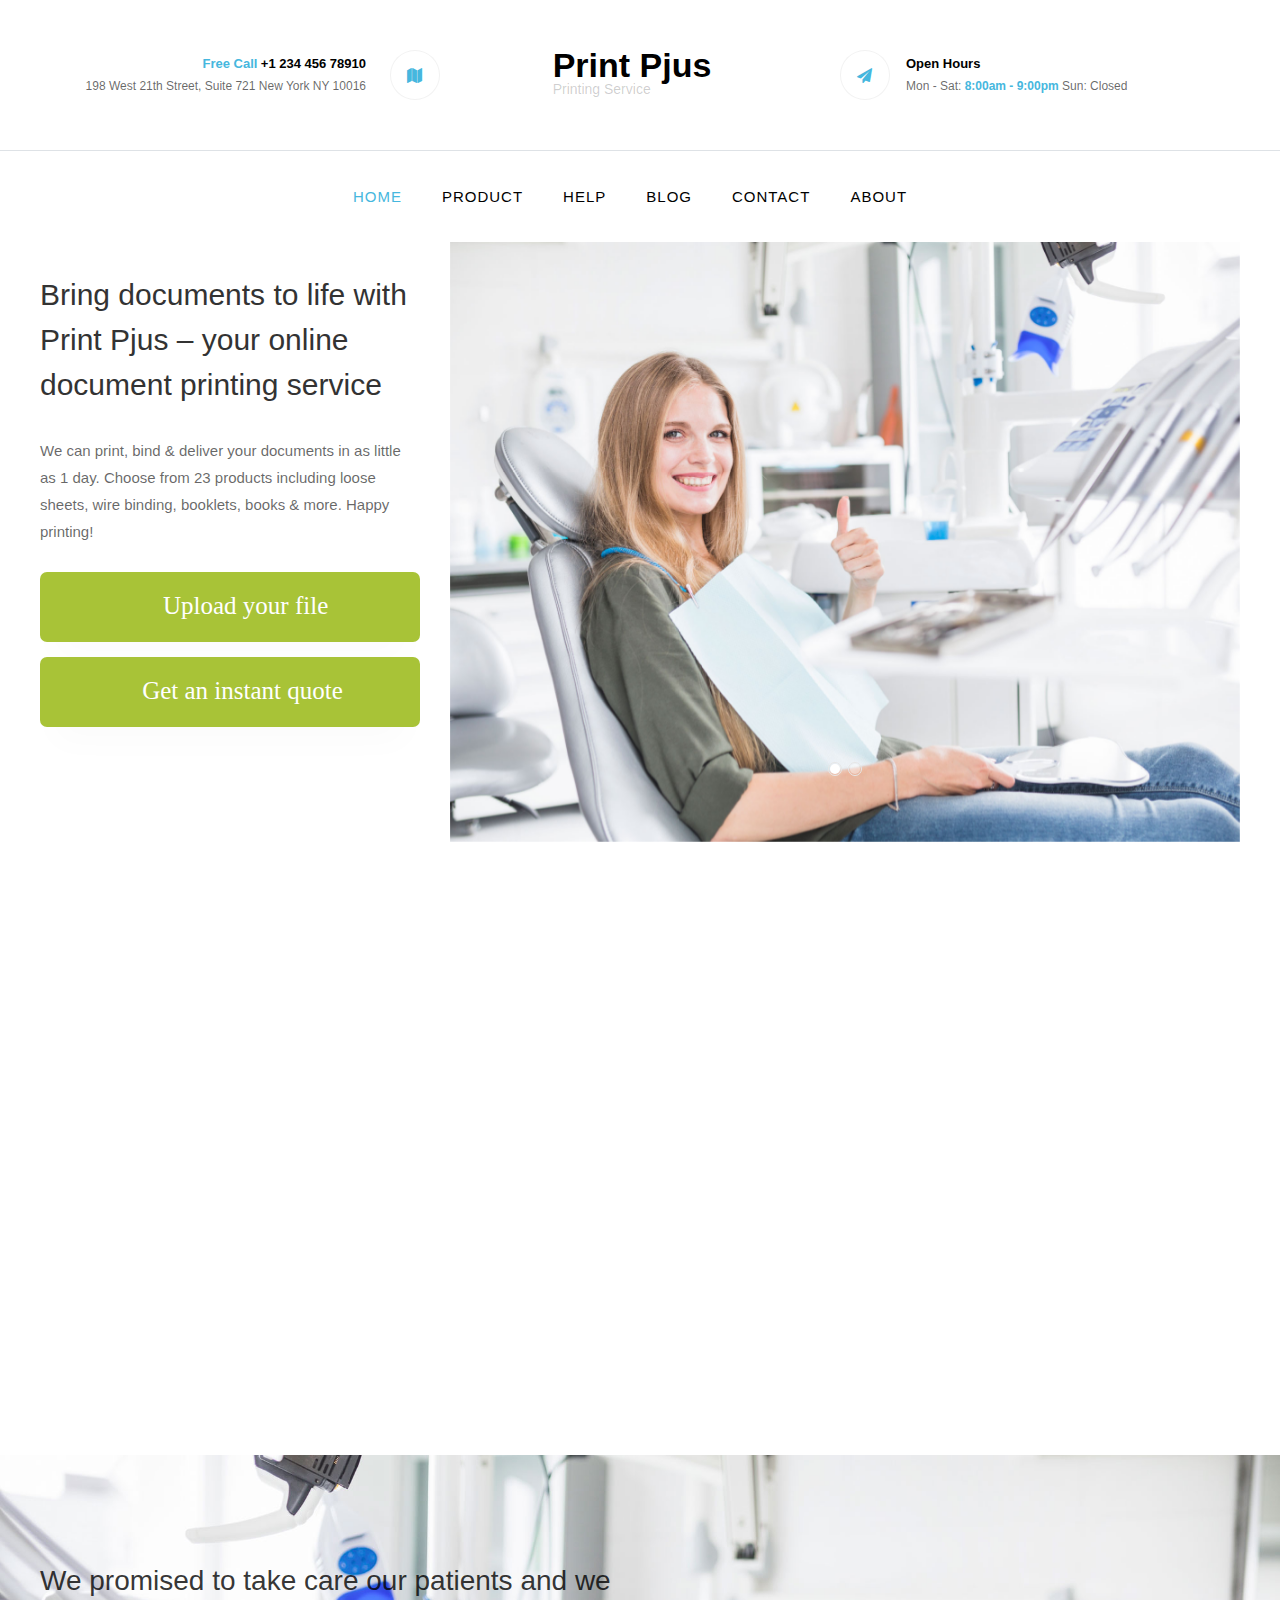
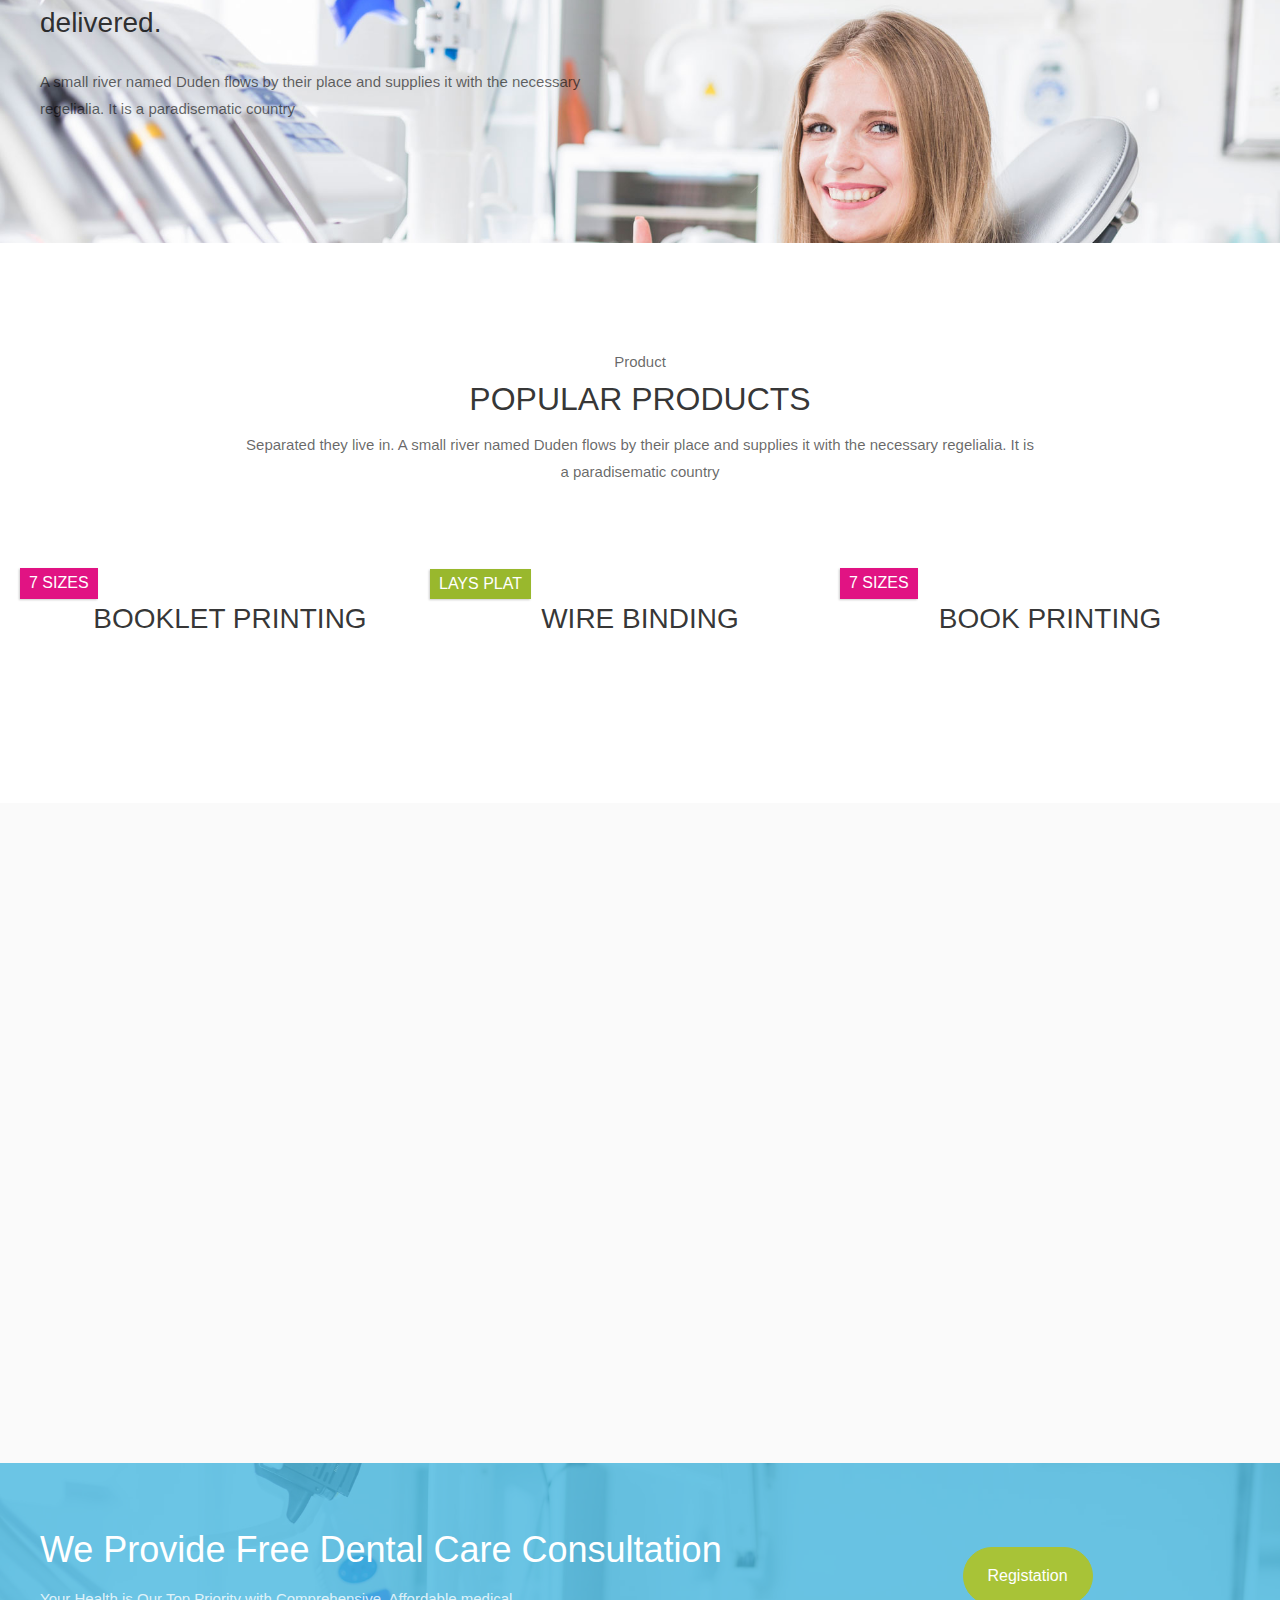
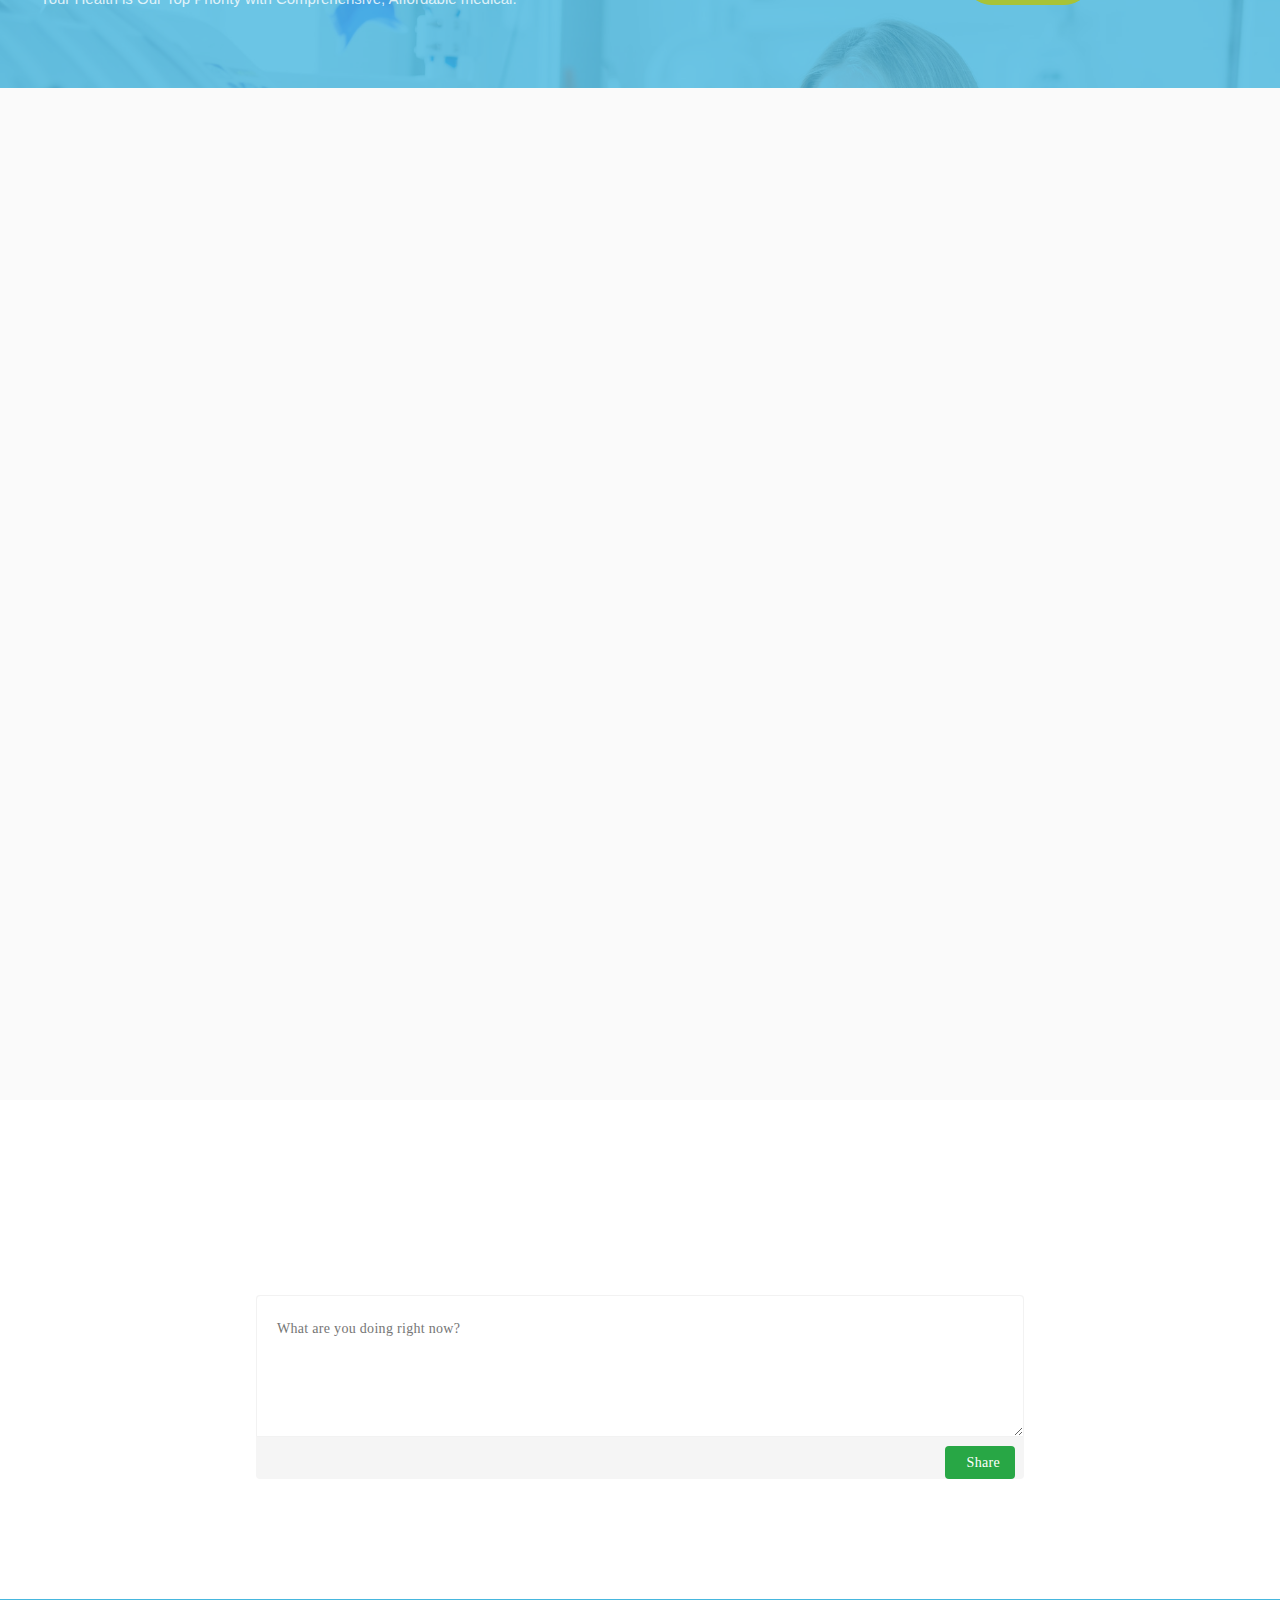
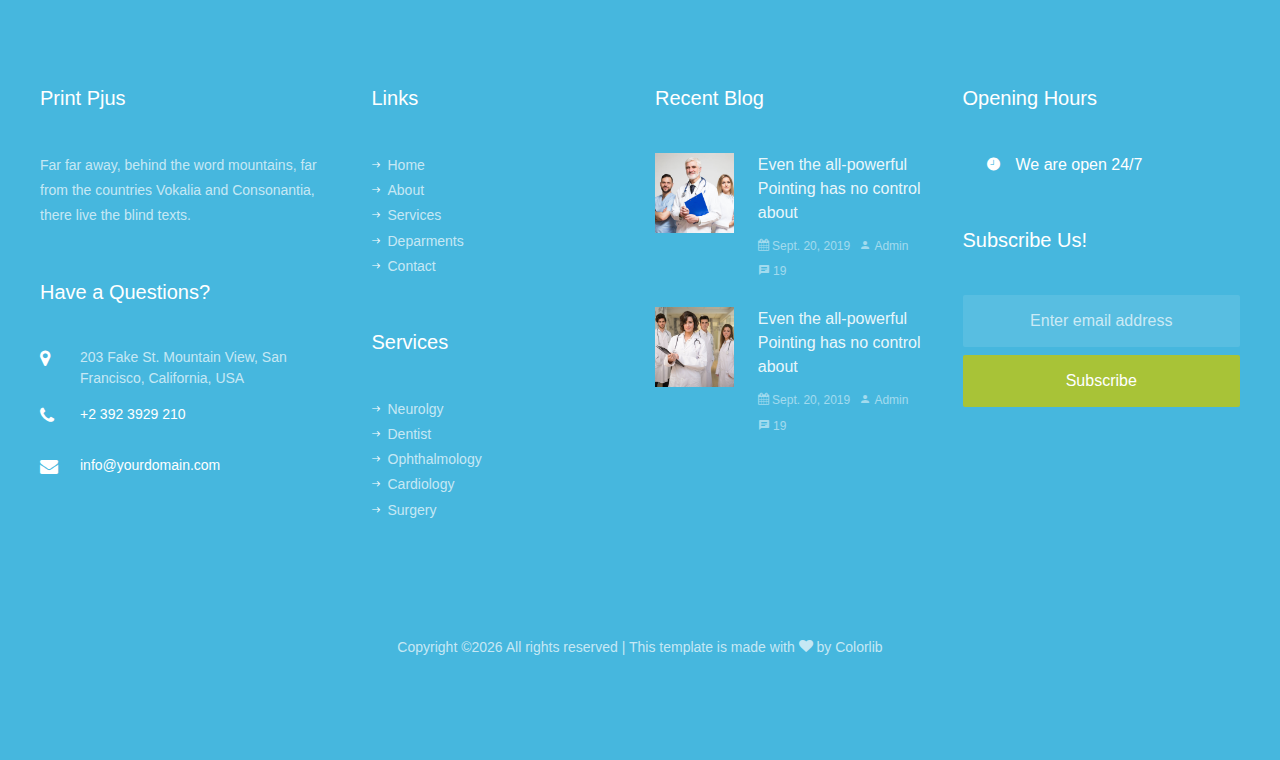
==== commit 5a737dfe: "Update index.html" ====
--- a/index.html
+++ b/index.html
@@ -87,7 +87,7 @@
         <div class="row">
           <div class="col-md-4">
             <h2 class="first-text">
-                Bring documents to life with Doxzoo – your online document printing service
+                Bring documents to life with Print Pjus – your online document printing service
             </h2>
             <div class="description_">
                 We can print, bind & deliver your documents in as little as 1 day. Choose from 23 products 
@@ -596,4 +596,4 @@
   </script>
     
   </body>
-</html>+</html>
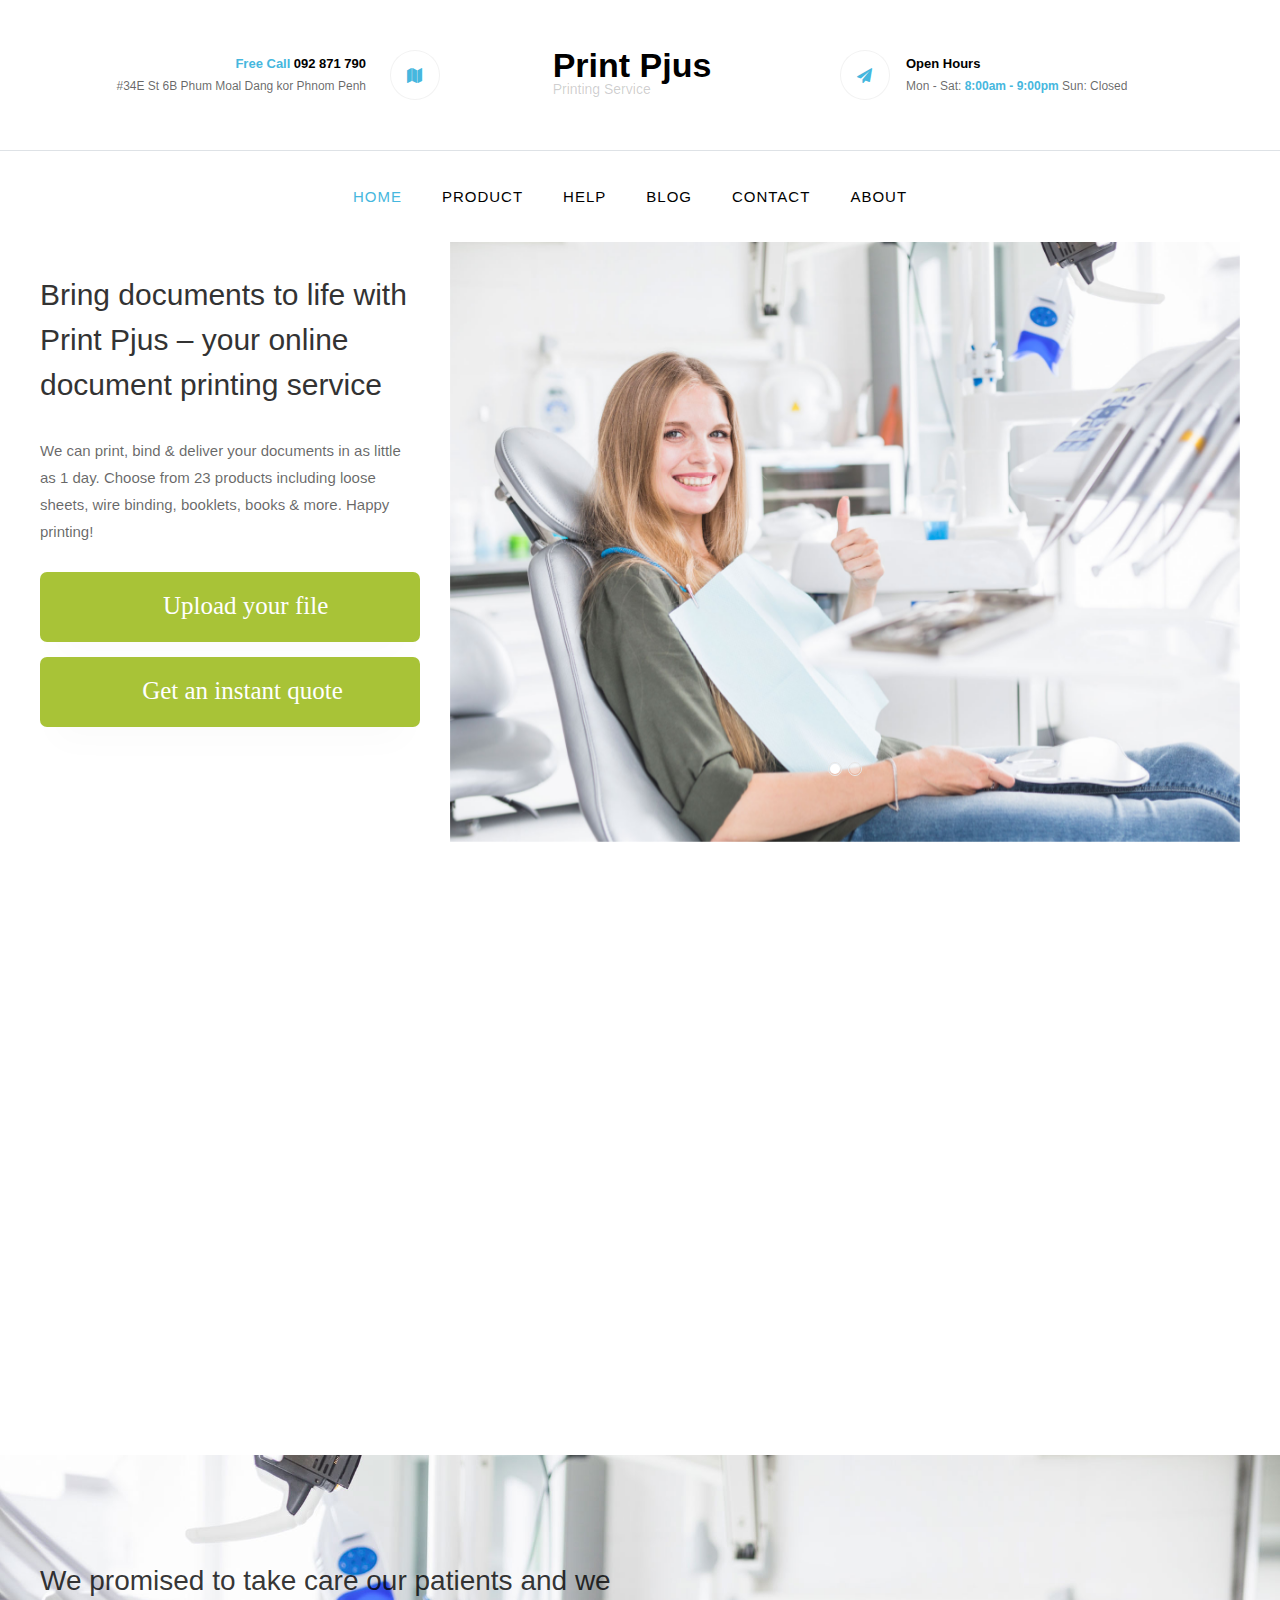
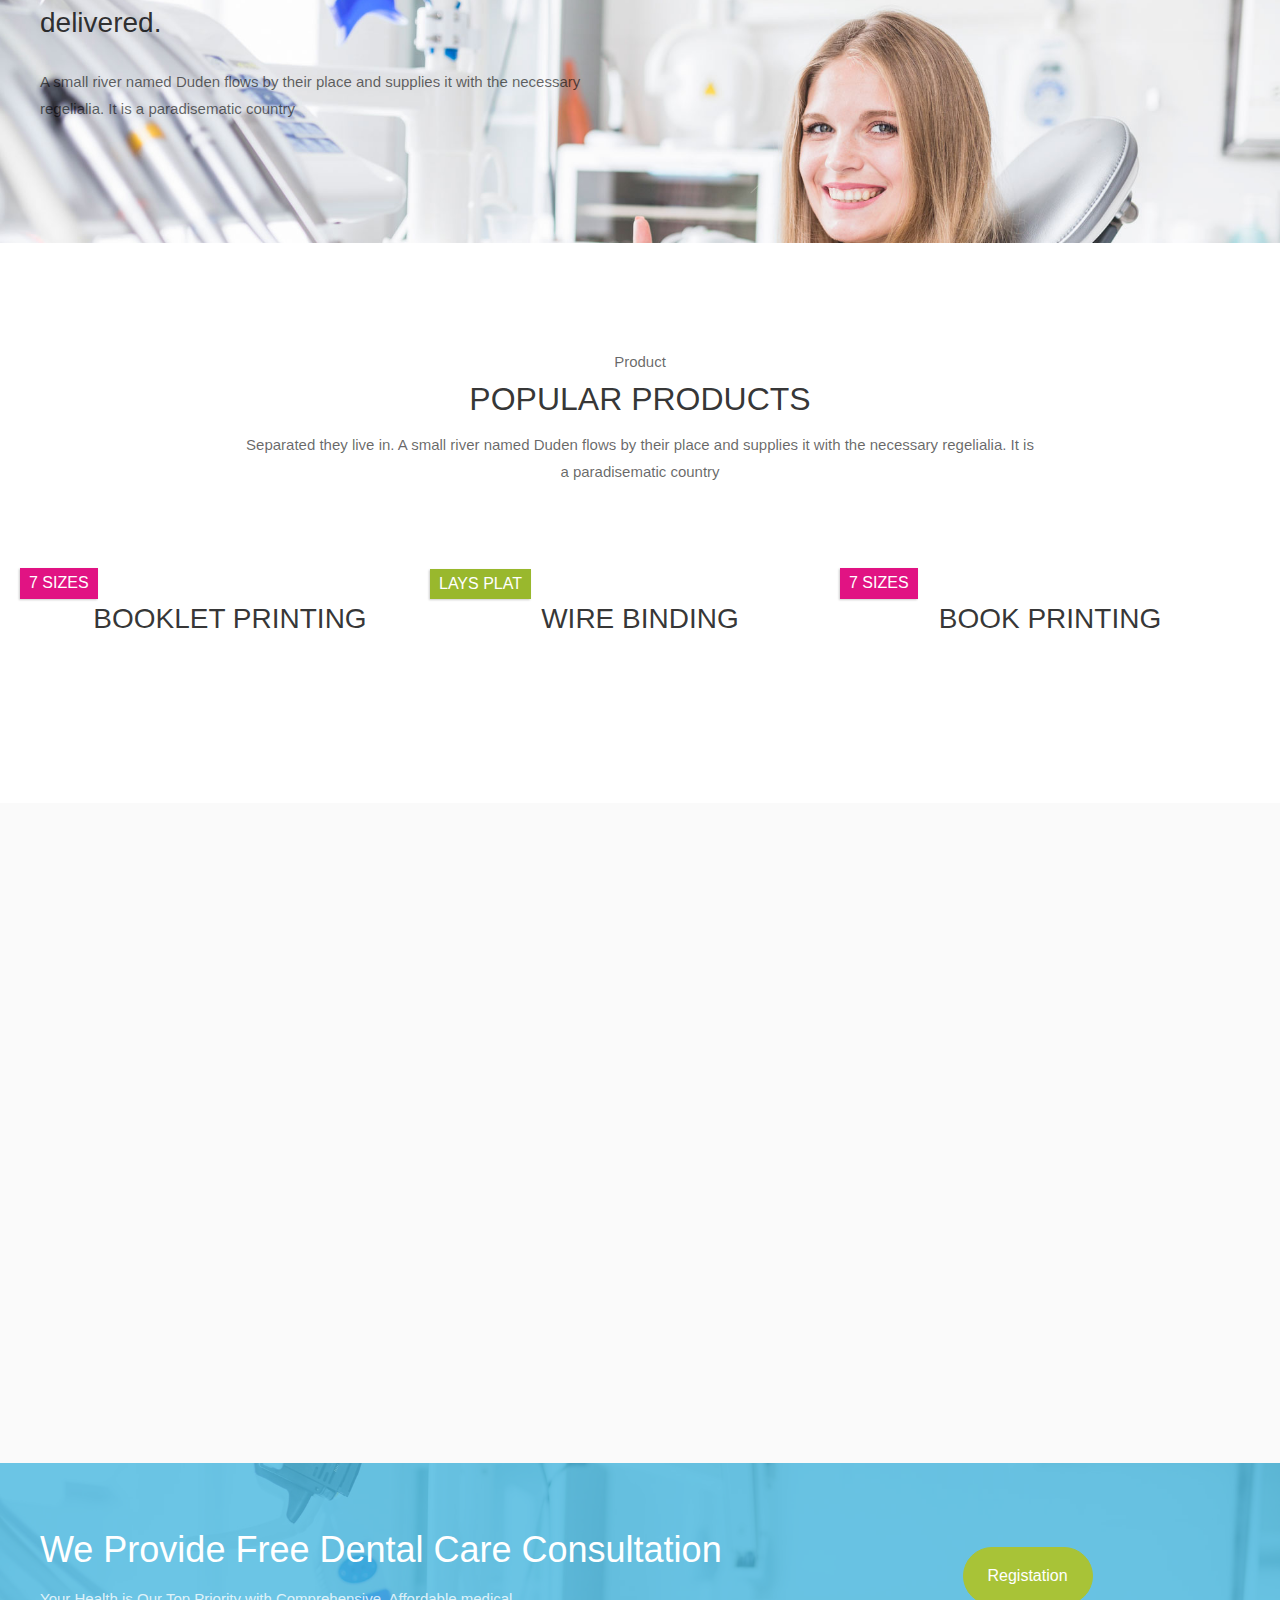
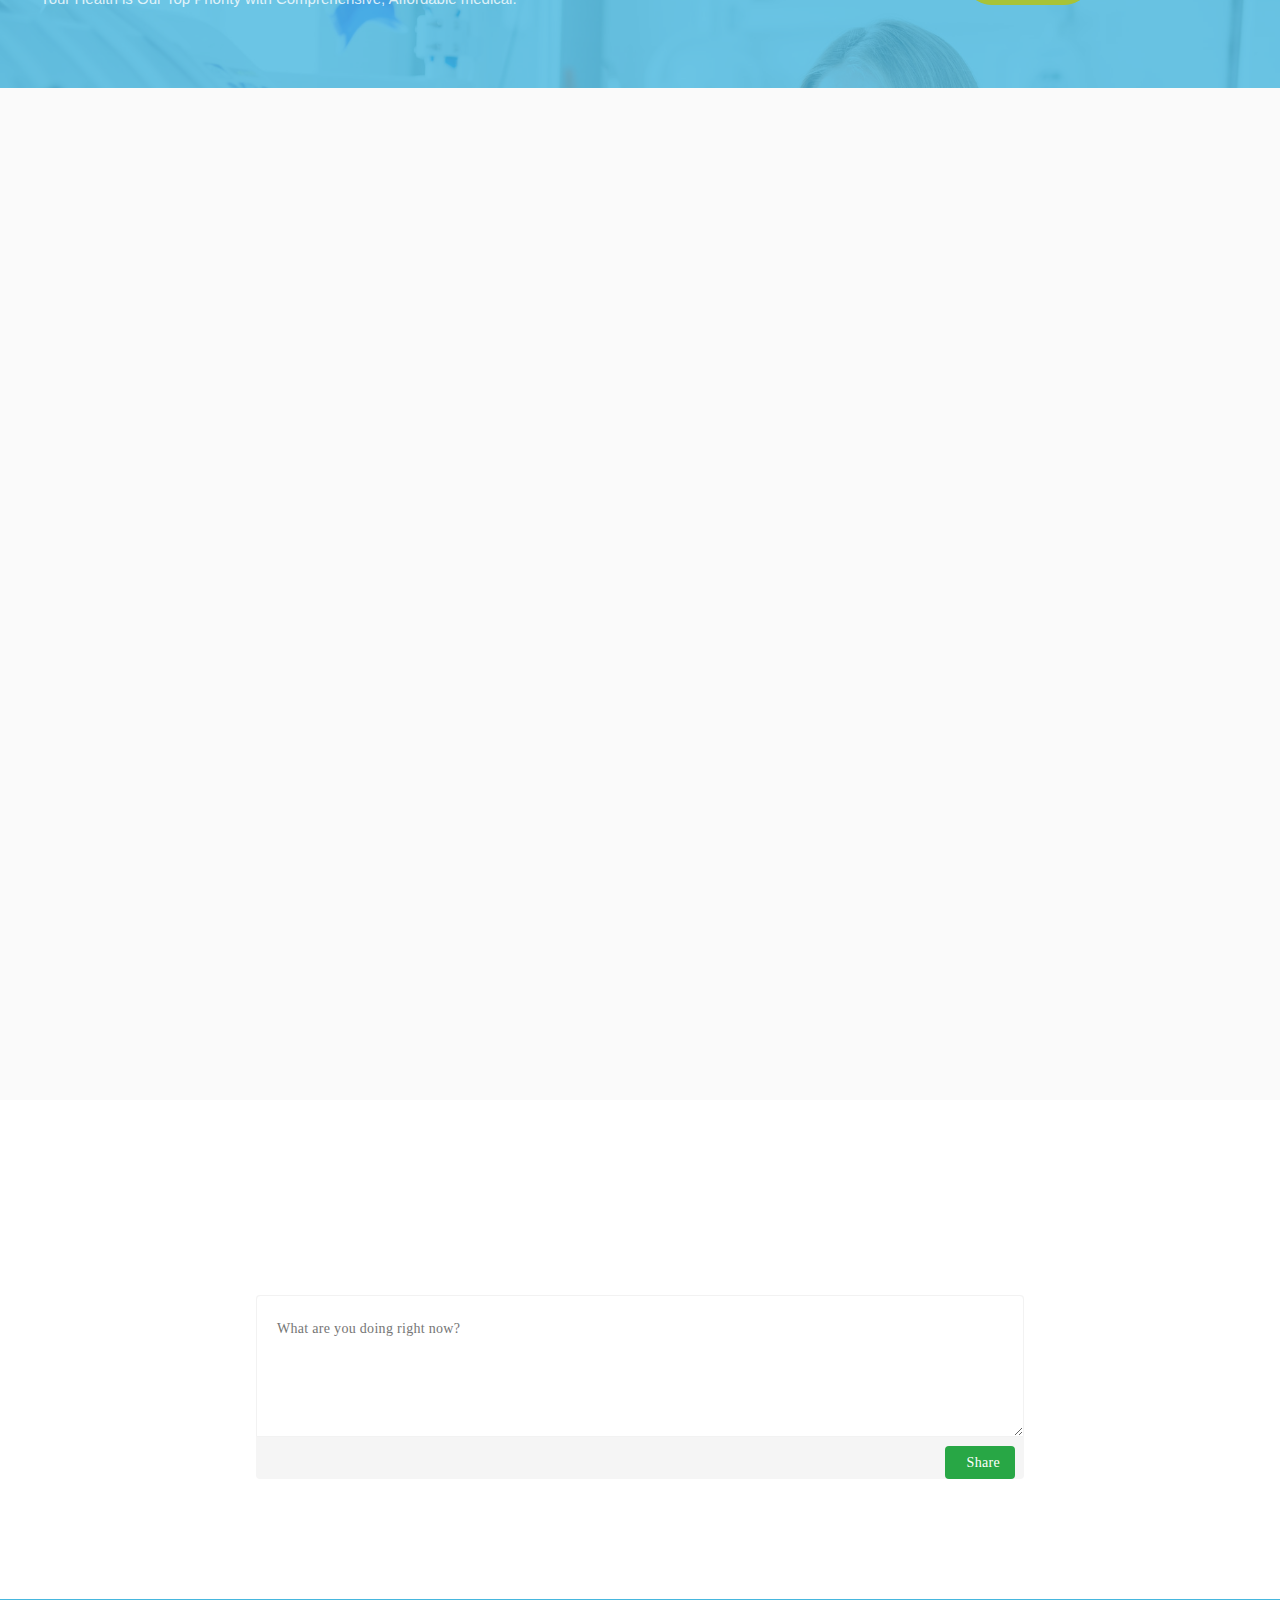
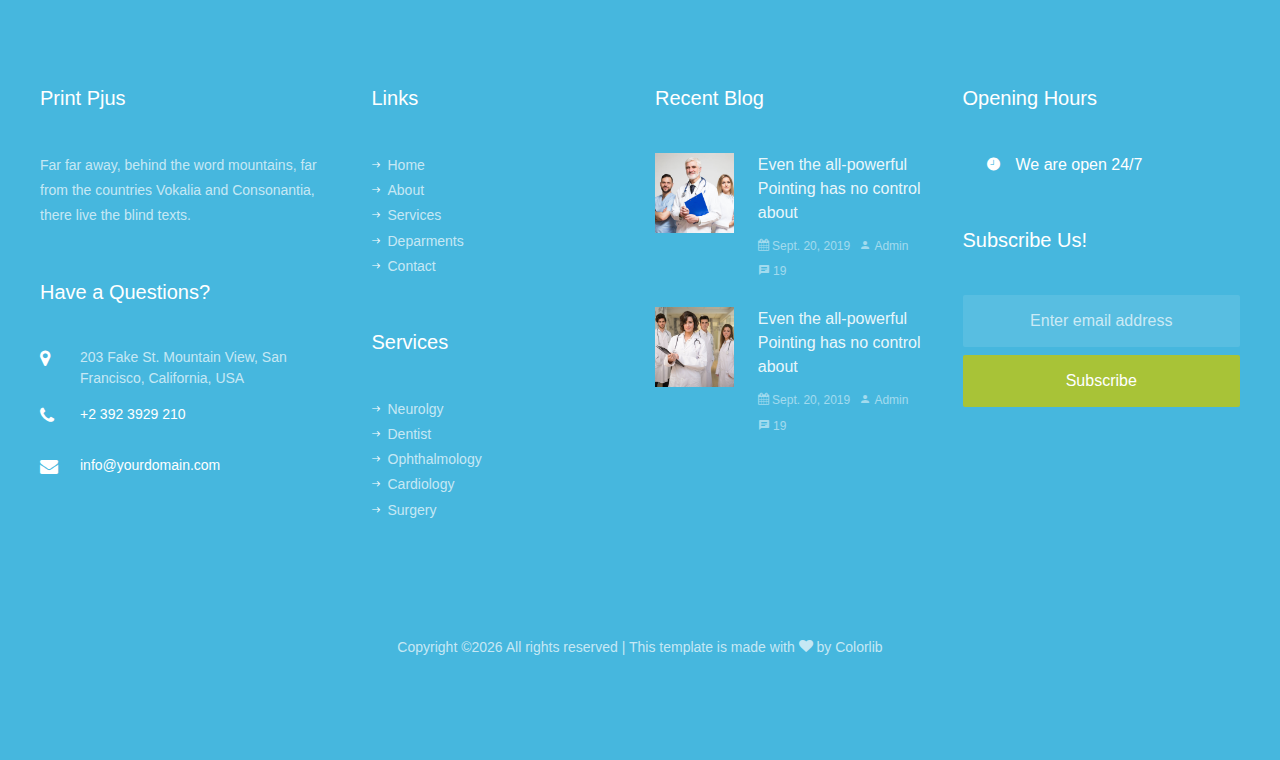
==== commit 9a43feb2: "Update index.html" ====
--- a/index.html
+++ b/index.html
@@ -49,8 +49,8 @@
 	    				<span class="icon-map"></span>
 	    			</div>
 	    			<div class="pr-md-4 pl-md-0 pl-3 text">
-					    <p class="con"><span>Free Call</span> <span>+1 234 456 78910</span></p>
-					    <p class="con">198 West 21th Street, Suite 721 New York NY 10016</p>
+					    <p class="con"><span>Free Call</span> <span> 092 871 790</span></p>
+					    <p class="con">#34E St 6B Phum Moal Dang kor Phnom Penh</p>
 				    </div>
 			    </div>
 			    <div class="col-md-4 order-md-3 d-flex topper mb-md-0 align-items-center">
